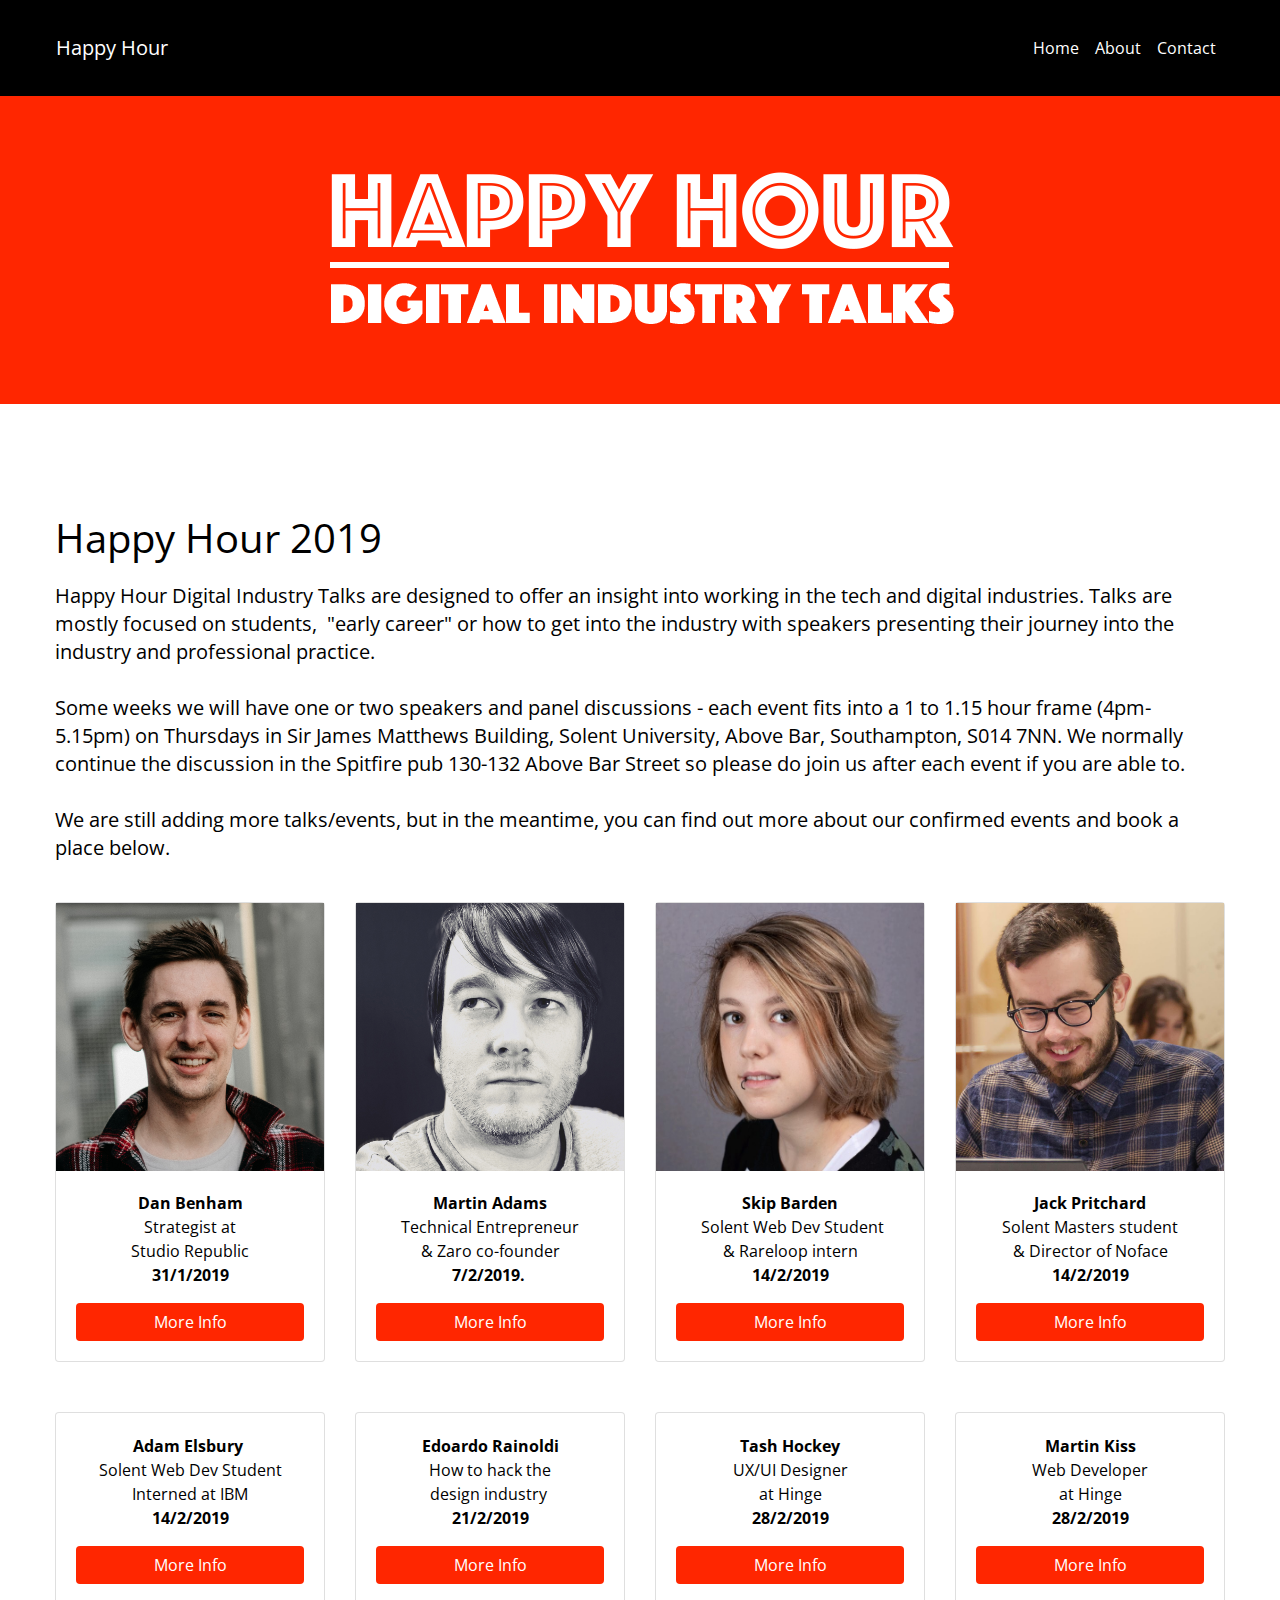
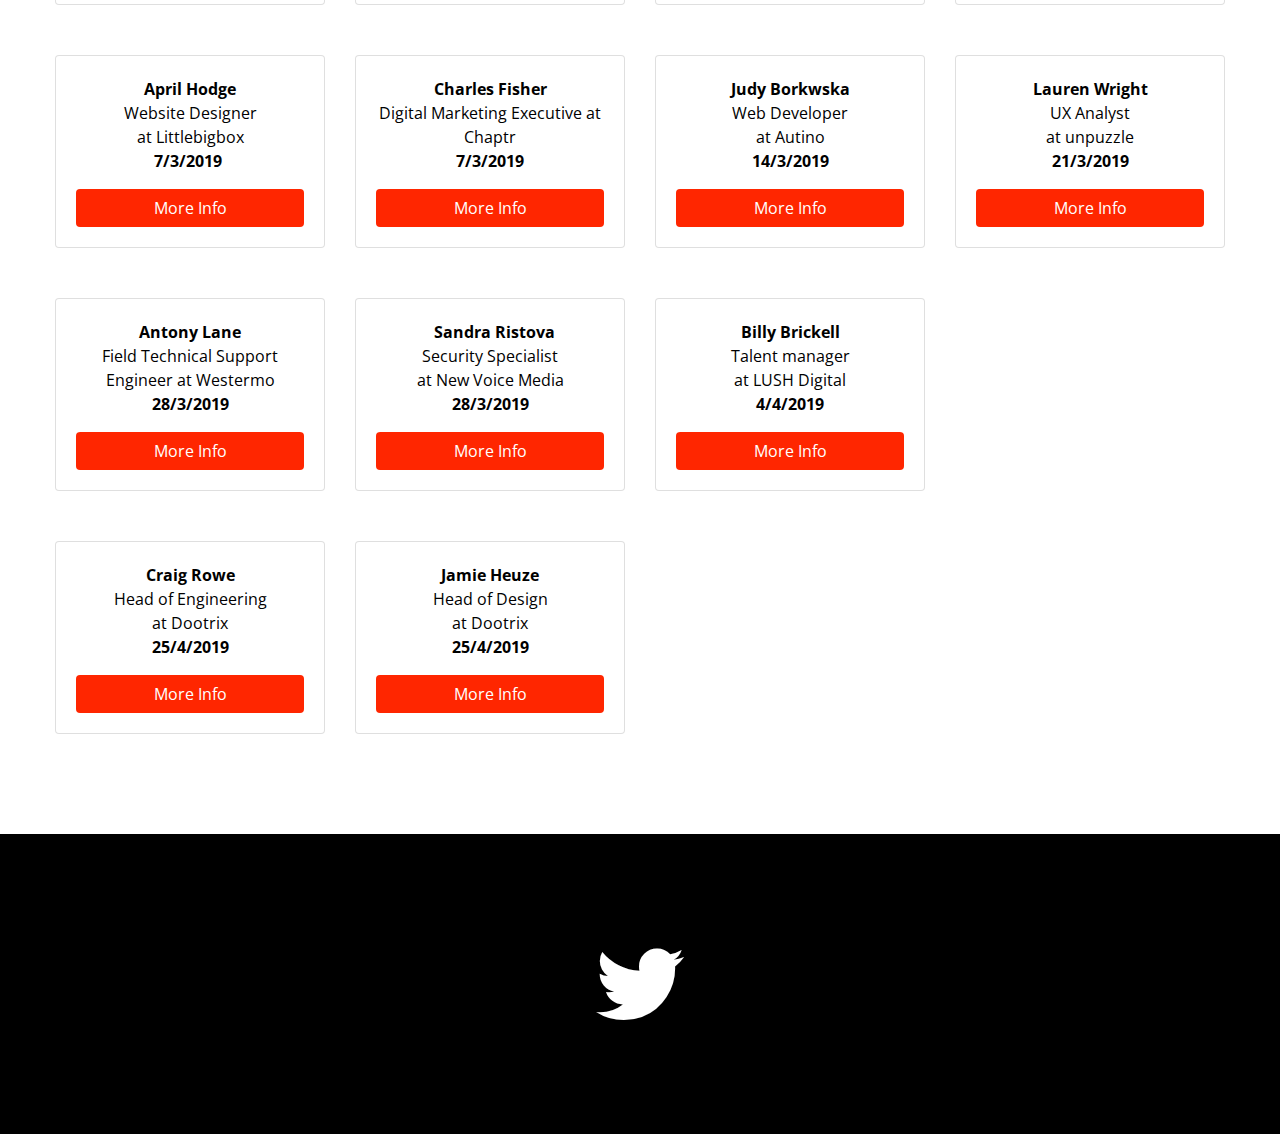
==== index.html @ de860e09 "fix ed img size" ====
<!doctype html>
<html>
<head>
    <meta charset="utf-8">
    <meta name="keywords" content="digital industry talks">
    <meta name="description" content="">
    <meta name="viewport" content="width=device-width, initial-scale=1.0, viewport-fit=cover">
    <link rel="shortcut icon" type="image/png" href="favicon.png">
    
	<link rel="stylesheet" type="text/css" href="./css/bootstrap.min.css?3262">
	<link rel="stylesheet" type="text/css" href="style.css?5884">
	<link rel="stylesheet" type="text/css" href="./css/font-awesome.min.css">
	<link href='https://fonts.googleapis.com/css?family=Open+Sans:400,600,800,300&amp;subset=latin,latin-ext' rel='stylesheet' type='text/css'>
    
	<script src="./js/jquery-3.3.1.min.js?4393"></script>
	<script src="./js/bootstrap.bundle.min.js?9961"></script>
	<script src="./js/blocs.min.js?5040"></script>
	<script src="./js/lazysizes.min.js" defer></script>
    <title>Home</title>

    
<!-- Analytics -->
 
<!-- Analytics END -->
    
</head>
<body>
<!-- Main container -->
<div class="page-container">
    
<!-- bloc-0 -->
<div class="bloc none bgc-black d-bloc" id="bloc-0">
	<div class="container bloc-sm">
		<div class="row">
			<div class="col">
				<nav class="navbar row navbar-expand-md navbar-dark">
					<a class="navbar-brand ltc-white link-style" href="index.html">Happy Hour</a>
					<button id="nav-toggle" type="button" class="ml-auto ui-navbar-toggler navbar-toggler border-0 p-0" data-toggle="collapse" data-target=".navbar-1" aria-expanded="false" aria-label="Toggle navigation">
						<span class="navbar-toggler-icon"></span>
					</button>
					<div class="collapse navbar-collapse navbar-1">
						<ul class="site-navigation nav navbar-nav ml-auto">
							<li class="nav-item">
								<a href="index.html" class="nav-link  ltc-white">Home</a>
							</li>
							<li class="nav-item">
								<a href="about.html" class="a-btn nav-link ltc-white">About</a>
							</li>
							<li class="nav-item">
								<a href="contact.html" class="a-btn nav-link ltc-white">Contact</a>
							</li>
						</ul>
					</div>
				</nav>
			</div>
		</div>
	</div>
</div>
<!-- bloc-0 END -->

<!-- bloc-1 -->
<div class="bloc bgc-ferrari-red d-bloc none" id="bloc-1">
	<div class="container bloc-md">
		<div class="row">
			<div class="col">
				<img src="img/hh_logo_2019.png" class="img-fluid mx-auto d-block" />
			</div>
		</div>
	</div>
</div>
<!-- bloc-1 END -->

<!-- bloc-2 -->
<div class="bloc tc-black" id="bloc-2">
	<div class="container bloc-lg">
		<div class="row">
			<div class="col">
				<h1 class="mg-md h3-style h1-style">
					Happy Hour 2019
				</h1>
				<p class="p-1-bloc-2-style mg-lg">
					Happy Hour Digital Industry Talks are designed to offer an insight into working in the tech and digital industries.&nbsp;Talks are mostly focused on students, &nbsp;"early career" or how to get into the industry with speakers presenting their journey into the industry and professional practice.<br><br>Some weeks we will have one or two speakers and panel discussions - each event fits into a 1 to 1.15 hour frame (4pm-5.15pm) on Thursdays in Sir James Matthews Building, Solent University, Above Bar, Southampton, S014 7NN. We normally continue the discussion in the Spitfire pub 130-132 Above Bar Street so please do join us after each event if you are able to.&nbsp; <br> <br>We are still adding more talks/events, but in the meantime, you can find out more about our confirmed events and book a place below.
				</p>
			</div>
		</div>
		<div class="row">
			<div class="align-self-center col-lg-3 col-md-6">
				<div class="card">
					<img src="img/lazyload-ph.png" data-src="img/dan.jpg" class="img-fluid mx-auto d-block lazyload" />
					<div class="card-body">
						<p class="text-lg-center text-center p-1-style">
							<strong>Dan Benham</strong> <br>Strategist at <br>Studio Republic <br><strong>31/1/2019</strong>
						</p><a href="https://www.eventbrite.co.uk/e/dont-forget-your-future-self-dan-benham-tickets-54353253043" class="btn btn-block btn-ferrari-red">More Info</a>
					</div>
				</div>
			</div>
			<div class="mt-3 col-lg-3 col-md-6 mt-md-0">
				<div class="card">
					<img src="img/lazyload-ph.png" data-src="img/martinphoto2018.jpg" class="img-fluid mx-auto d-block lazyload" />
					<div class="card-body">
						<p class="text-lg-center text-center p-bloc-2-style">
							<strong>Martin Adams</strong> <br>Technical Entrepreneur <br>&amp; Zaro co-founder <br><strong>7/2/2019.&nbsp;</strong>
						</p><a href="https://www.eventbrite.co.uk/e/the-5-things-i-wish-they-taught-martin-adams-tickets-53872500098" class="btn btn-block btn-ferrari-red">More Info</a>
					</div>
				</div>
			</div>
			<div class="mt-3 col-lg-3 align-self-center col-md-6 mt-lg-0">
				<div class="card">
					<img src="img/lazyload-ph.png" data-src="img/skip.jpg" class="img-fluid mx-auto d-block lazyload" />
					<div class="card-body">
						<p class="text-lg-center text-center p-3-style">
							<strong>Skip Barden</strong> <br><strong>&nbsp;</strong>Solent Web Dev Student <br>&amp; Rareloop intern<br><strong>14/2/2019</strong>
						</p><a href="https://www.eventbrite.co.uk/e/panel-discussion-getting-work-experience-while-studying-tickets-55112443803" class="btn btn-ferrari-red float-lg-none btn-block">More Info</a>
					</div>
				</div>
			</div>
			<div class="mt-3 col-lg-3 align-self-center col-md-6 mt-lg-0">
				<div class="card">
					<img src="img/lazyload-ph.png" data-src="img/jack-pritchard.jpg" class="img-fluid mx-auto d-block lazyload" />
					<div class="card-body">
						<p class="text-lg-center text-center p-4-style">
							<strong>Jack Pritchard</strong><br> Solent Masters student <br>&amp; Director of Noface <br><strong>14/2/2019</strong>
						</p><a href="https://www.eventbrite.co.uk/e/panel-discussion-getting-work-experience-while-studying-tickets-55112443803" class="btn btn-block btn-ferrari-red">More Info</a>
					</div>
				</div>
			</div>
		</div>
		<div class="row voffset-md">
			<div class="align-self-center col-lg-3 col-md-6">
				<div class="card">
					<img src="img/lazyload-ph.png" data-src="img/adam2.jpg" class="img-fluid mx-auto d-block lazyload" />
					<div class="card-body">
						<p class="text-lg-center text-center p-1-style">
							<strong>Adam Elsbury&nbsp;</strong><br> Solent Web Dev Student<br>Interned at IBM<br><strong>14/2/2019</strong><br>
						</p><a href="https://www.eventbrite.co.uk/e/panel-discussion-getting-work-experience-while-studying-tickets-55112443803" class="btn btn-block btn-ferrari-red">More Info</a>
					</div>
				</div>
			</div>
			<div class="mt-3 col-lg-3 col-md-6 mt-md-0">
				<div class="card">
					<img src="img/lazyload-ph.png" data-src="img/Image%20uploaded%20from%20iOS.jpg" class="img-fluid mx-auto d-block lazyload" />
					<div class="card-body">
						<p class="text-lg-center text-center p-bloc-2-style">
							<strong>Edoardo Rainoldi<br></strong>How to hack the <br>design industry&nbsp;<br><strong>21/2/2019</strong><br>
						</p><a href="https://www.eventbrite.co.uk/e/how-to-hack-the-design-industry-the-edoardo-way-tickets-54852424077" class="btn btn-block btn-ferrari-red">More Info</a>
					</div>
				</div>
			</div>
			<div class="mt-3 col-lg-3 align-self-center col-md-6 mt-lg-0 ">
				<div class="card">
					<img src="img/lazyload-ph.png" data-src="img/tash.jpeg" class="img-fluid mx-auto d-block lazyload" />
					<div class="card-body">
						<p class="text-lg-center text-center p-3-style">
							<strong>Tash Hockey</strong> <br>UX/UI Designer<br>at Hinge<br><strong>28/2/2019</strong><br>
						</p><a href="https://www.eventbrite.co.uk/e/accept-the-challenge-push-the-boundaries-and-embrace-your-mistakes-tash-hockey-and-martin-kiss-tickets-54850755085" class="btn btn-block btn-ferrari-red">More Info</a>
					</div>
				</div>
			</div>
			<div class="mt-3 col-lg-3 align-self-center col-md-6 mt-lg-0">
				<div class="card">
					<img src="img/lazyload-ph.png" data-src="img/martin.jpeg" class="img-fluid mx-auto d-block lazyload" />
					<div class="card-body">
						<p class="text-lg-center text-center p-4-style">
							<strong>Martin Kiss</strong> <br>Web Developer<br>at Hinge<br><strong>28/2/2019</strong><br>
						</p><a href="https://www.eventbrite.co.uk/e/accept-the-challenge-push-the-boundaries-and-embrace-your-mistakes-tash-hockey-and-martin-kiss-tickets-54850755085" class="btn btn-block btn-ferrari-red">More Info</a>
					</div>
				</div>
			</div>
		</div>
		<div class="row voffset-md">
			<div class="align-self-center col-lg-3 col-md-6">
				<div class="card">
					<img src="img/lazyload-ph.png" data-src="img/april.jpg" class="img-fluid mx-auto d-block lazyload" />
					<div class="card-body">
						<p class="text-lg-center text-center p-1-style">
							<strong>April Hodge</strong> <br>Website Designer <br>at Littlebigbox <br><strong>7/3/2019&nbsp;</strong><br>
						</p><a href="https://www.eventbrite.co.uk/e/april-hodge-littlebigbox-and-charles-fisher-chaptr-tickets-54943130382" class="btn btn-ferrari-red btn-block">More Info</a>
					</div>
				</div>
			</div>
			<div class="mt-3 col-lg-3 col-md-6 mt-md-0 d-block">
				<div class="card d-block">
					<img src="img/lazyload-ph.png" data-src="img/charles3.jpg" class="img-fluid mx-auto d-block lazyload" />
					<div class="card-body">
						<p class="text-lg-center text-center p-bloc-2-style">
							<strong>Charles Fisher</strong><br>Digital Marketing Executive at Chaptr<br><strong>7/3/2019</strong><br>
						</p><a href="https://www.eventbrite.co.uk/e/april-hodge-littlebigbox-and-charles-fisher-chaptr-tickets-54943130382" class="btn btn-block btn-ferrari-red">More Info</a>
					</div>
				</div>
			</div>
			<div class="mt-3 col-lg-3 align-self-center col-md-6 mt-lg-0">
				<div class="card">
					<img src="img/lazyload-ph.png" data-src="img/judy.png" class="img-fluid mx-auto d-block lazyload" />
					<div class="card-body">
						<p class="text-lg-center text-center p-3-style">
							<strong>Judy Borkwska</strong> <br>Web Developer <br>at Autino<br><strong>14/3/2019</strong><br>
						</p><a href="https://www.eventbrite.co.uk/e/workflow-automation-for-web-development-judyta-borkowsk-tickets-54944708101" class="btn btn-block btn-ferrari-red">More Info</a>
					</div>
				</div>
			</div>
			<div class="mt-3 col-lg-3 align-self-center col-md-6 mt-lg-0">
				<div class="card">
					<img src="img/lazyload-ph.png" data-src="img/Lauren2.jpg" class="img-fluid mx-auto d-block lazyload" />
					<div class="card-body">
						<p class="text-lg-center text-center p-4-style">
							<strong>Lauren Wright</strong> <br>UX Analyst <br>at unpuzzle<br><strong>21/3/2019</strong><br>
						</p><a href="https://www.eventbrite.co.uk/e/lauren-wright-ux-analyst-at-unpuzzle-tickets-54945534573" class="btn btn-block btn-ferrari-red">More Info</a>
					</div>
				</div>
			</div>
		</div>
		<div class="row voffset-md">
			<div class="align-self-center col-lg-3 col-md-6 object-hidden">
				<div class="card">
					<img src="img/lazyload-ph.png" data-src="img/place_holder_face_2.jpg" class="img-fluid mx-auto d-block lazyload" />
					<div class="card-body">
						<p class="text-lg-center text-center p-1-style">
							<strong>TBC&nbsp;<br></strong> TBC<br>TBC<br><strong>21/3/2019</strong><br>
						</p><a href="#" class="btn btn-block btn-ferrari-red">More Info</a>
					</div>
				</div>
			</div>
			<div class="mt-3 col-lg-3 col-md-6 mt-md-0">
				<div class="card">
					<img src="img/lazyload-ph.png" data-src="img/AntonyLane3.jpg" class="img-fluid mx-auto d-block lazyload" />
					<div class="card-body">
						<p class="text-lg-center text-center p-bloc-2-style">
							<strong>Antony Lane</strong> <br>Field Technical Support Engineer at Westermo<br><strong>28/3/2019</strong>
						</p><a href="https://www.eventbrite.co.uk/e/sandra-ristova-security-engineer-antony-lane-field-technical-support-engineer-tickets-54947775275" class="btn btn-block btn-ferrari-red">More Info</a>
					</div>
				</div>
			</div>
			<div class="mt-3 col-lg-3 align-self-center col-md-6 mt-lg-0">
				<div class="card">
					<img src="img/lazyload-ph.png" data-src="img/sandra_Large.jpg" class="img-fluid mx-auto d-block lazyload" />
					<div class="card-body">
						<p class="text-lg-center text-center p-3-style">
							&nbsp; <strong>Sandra Ristova</strong> <br>Security Specialist <br>at New Voice Media<br><strong>28/3/2019</strong><br>
						</p><a href="https://www.eventbrite.co.uk/e/sandra-ristova-security-engineer-antony-lane-field-technical-support-engineer-tickets-54947775275" class="btn btn-block btn-ferrari-red">More Info</a>
					</div>
				</div>
			</div>
			<div class="mt-3 col-lg-3 align-self-center col-md-6 mt-lg-0 d-block">
				<div class="card">
					<img src="img/lazyload-ph.png" data-src="img/billy.jpg" class="img-fluid mx-auto d-block lazyload" />
					<div class="card-body">
						<p class="text-lg-center text-center p-4-style">
							<strong>Billy Brickell</strong> <br>Talent manager <br> at LUSH Digital <br><strong>4/4/2019</strong><br>
						</p><a href="https://www.eventbrite.co.uk/e/billy-brickell-lush-digital-tickets-55727692027" class="btn btn-ferrari-red float-lg-none btn-block">More Info</a>
					</div>
				</div>
			</div>
		</div>
		<div class="row voffset-md">
			<div class="align-self-center col-lg-3 col-md-6 d-block">
				<div class="card">
					<img src="img/lazyload-ph.png" data-src="img/5-k2fiIL_400x400.jpg" class="img-fluid mx-auto d-block lazyload" />
					<div class="card-body">
						<p class="text-lg-center text-center p-1-style">
							<strong>Craig Rowe</strong> <br>Head of Engineering <br>at Dootrix<br><strong>25/4/2019</strong><br>
						</p><a href="https://www.eventbrite.co.uk/e/craig-rowe-jamie-heuze-dootrix-tickets-55757681727" class="btn btn-block btn-ferrari-red">More Info</a>
					</div>
				</div>
			</div>
			<div class="mt-3 col-lg-3 col-md-6 mt-md-0 d-block">
				<div class="card">
					<img src="img/lazyload-ph.png" data-src="img/xs4zAM_L_400x400.jpg" class="img-fluid mx-auto d-block lazyload" />
					<div class="card-body">
						<p class="text-lg-center text-center p-bloc-2-style">
							<strong>Jamie Heuze</strong> <br>Head of Design<strong><br></strong>at Dootrix<br><strong>25/4/2019</strong>
						</p><a href="https://www.eventbrite.co.uk/e/craig-rowe-jamie-heuze-dootrix-tickets-55757681727" class="btn btn-block btn-ferrari-red">More Info</a>
					</div>
				</div>
			</div>
			<div class="mt-3 col-lg-3 align-self-center col-md-6 mt-lg-0 object-hidden">
				<div class="card">
					<img src="img/lazyload-ph.png" data-src="img/place_holder_face_2.jpg" class="img-fluid mx-auto d-block lazyload" />
					<div class="card-body">
						<p class="text-lg-center text-center p-3-style">
							TBC <br>TBC <br>TBC <br>TBC
						</p><a href="#" class="btn btn-block btn-ferrari-red">More Info</a>
					</div>
				</div>
			</div>
			<div class="mt-3 col-lg-3 align-self-center col-md-6 mt-lg-0 object-hidden">
				<div class="card">
					<img src="img/lazyload-ph.png" data-src="img/place_holder_face_1.jpg" class="img-fluid mx-auto d-block lazyload" />
					<div class="card-body">
						<p class="text-lg-center text-center p-4-style">
							TBC<br>TBC <br>TBC <br>TBC<br>
						</p><a href="#" class="btn btn-block btn-ferrari-red">More Info</a>
					</div>
				</div>
			</div>
		</div>
	</div>
</div>
<!-- bloc-2 END -->

<!-- ScrollToTop Button -->
<a class="bloc-button btn btn-d scrollToTop" onclick="scrollToTarget('1',this)"><span class="fa fa-chevron-up"></span></a>
<!-- ScrollToTop Button END-->


<!-- bloc-5 -->
<div class="bloc l-bloc bgc-black" id="bloc-5">
	<div class="container bloc-lg">
		<div class="row">
			<div class="col">
				<div class="text-center">
					<a href="https://twitter.com/WebDevSolent"><span class="fa fa-twitter icon-xl icon-white"></span></a>
				</div>
			</div>
		</div>
	</div>
</div>
<!-- bloc-5 END -->

</div>
<!-- Main container END -->
    


<!-- Preloader -->
<div id="page-loading-blocs-notifaction" class="page-preloader"></div>
<!-- Preloader END -->

</body>
</html>
---- style.css ----
/*-----------------------------------------------------------------------------------
	    happy_hour_2019_v2
        Built with Blocs
-----------------------------------------------------------------------------------*/

html{overflow-x: hidden;} 

body{
	margin:0;
	padding:0;
    background:#FFFFFF;
    overflow-x:hidden;
    -webkit-font-smoothing: antialiased;
    -moz-osx-font-smoothing: grayscale;
}
a,button{transition: background .3s ease-in-out;outline: none!important;} /* Prevent ugly blue glow on chrome and safari */
a:hover{text-decoration: none; cursor:pointer;}

.page-preloader{position: fixed;top: 0;bottom: 0;width: 100%;z-index:100000;background:#FFFFFF url("img/pageload-spinner.gif") no-repeat center center;}

/* = Blocs
-------------------------------------------------------------- */

.bloc{
	width:100%;
	clear:both;
	background: 50% 50% no-repeat;
	padding:0 50px;
	-webkit-background-size: cover;
	-moz-background-size: cover;
	-o-background-size: cover;
	background-size: cover;
	position:relative;
	display:inline-block;
}
.bloc .container{
	padding-left:0;
	padding-right:0;
}


/* Sizes */

.bloc-lg{
	padding:100px 50px;
}
.bloc-md{
	padding:50px;
}
.bloc-sm{
	padding:20px 50px;
}


/* Dark theme */

.d-bloc{
	color:rgba(255,255,255,.7);
}
.d-bloc button:hover{
	color:rgba(255,255,255,.9);
}
.d-bloc .icon-round,.d-bloc .icon-square,.d-bloc .icon-rounded,.d-bloc .icon-semi-rounded-a,.d-bloc .icon-semi-rounded-b{
	border-color:rgba(255,255,255,.9);
}
.d-bloc .divider-h span{
	border-color:rgba(255,255,255,.2);
}
.d-bloc .a-btn,.d-bloc .navbar a, .d-bloc a .icon-sm, .d-bloc a .icon-md, .d-bloc a .icon-lg, .d-bloc a .icon-xl, .d-bloc h1 a, .d-bloc h2 a, .d-bloc h3 a, .d-bloc h4 a, .d-bloc h5 a, .d-bloc h6 a, .d-bloc p a{
	color:rgba(255,255,255,.6);
}
.d-bloc .a-btn:hover,.d-bloc .navbar a:hover,.d-bloc a:hover .icon-sm, .d-bloc a:hover .icon-md, .d-bloc a:hover .icon-lg, .d-bloc a:hover .icon-xl, .d-bloc h1 a:hover, .d-bloc h2 a:hover, .d-bloc h3 a:hover, .d-bloc h4 a:hover, .d-bloc h5 a:hover, .d-bloc h6 a:hover, .d-bloc p a:hover{
	color:rgba(255,255,255,1);
}
.d-bloc .navbar-toggle .icon-bar{
	background:rgba(255,255,255,1);
}
.d-bloc .btn-wire,.d-bloc .btn-wire:hover{
	color:rgba(255,255,255,1);
	border-color:rgba(255,255,255,1);
}
.d-bloc .card{
	color:rgba(0,0,0,.5);
}
.d-bloc .card button:hover{
	color:rgba(0,0,0,.7);
}
.d-bloc .card icon{
	border-color:rgba(0,0,0,.7);
}
.d-bloc .card .divider-h span{
	border-color:rgba(0,0,0,.1);
}
.d-bloc .card .a-btn{
	color:rgba(0,0,0,.6);
}
.d-bloc .card .a-btn:hover{
	color:rgba(0,0,0,1);
}
.d-bloc .card .btn-wire, .d-bloc .card .btn-wire:hover{
	color:rgba(0,0,0,.7);
	border-color:rgba(0,0,0,.3);
}


/* Light theme */

.d-bloc .card,.l-bloc{
	color:rgba(0,0,0,.5);
}
.d-bloc .card button:hover,.l-bloc button:hover{
	color:rgba(0,0,0,.7);
}
.l-bloc .icon-round,.l-bloc .icon-square,.l-bloc .icon-rounded,.l-bloc .icon-semi-rounded-a,.l-bloc .icon-semi-rounded-b{
	border-color:rgba(0,0,0,.7);
}
.d-bloc .card .divider-h span,.l-bloc .divider-h span{
	border-color:rgba(0,0,0,.1);
}
.d-bloc .card .a-btn,.l-bloc .a-btn,.l-bloc .navbar a,.l-bloc a .icon-sm, .l-bloc a .icon-md, .l-bloc a .icon-lg, .l-bloc a .icon-xl, .l-bloc h1 a, .l-bloc h2 a, .l-bloc h3 a, .l-bloc h4 a, .l-bloc h5 a, .l-bloc h6 a, .l-bloc p a{
	color:rgba(0,0,0,.6);
}
.d-bloc .card .a-btn:hover,.l-bloc .a-btn:hover,.l-bloc .navbar a:hover, .l-bloc a:hover .icon-sm, .l-bloc a:hover .icon-md, .l-bloc a:hover .icon-lg, .l-bloc a:hover .icon-xl, .l-bloc h1 a:hover, .l-bloc h2 a:hover, .l-bloc h3 a:hover, .l-bloc h4 a:hover, .l-bloc h5 a:hover, .l-bloc h6 a:hover, .l-bloc p a:hover{
	color:rgba(0,0,0,1);
}
.l-bloc .navbar-toggle .icon-bar{
	color:rgba(0,0,0,.6);
}
.d-bloc .card .btn-wire,.d-bloc .card .btn-wire:hover,.l-bloc .btn-wire,.l-bloc .btn-wire:hover{
	color:rgba(0,0,0,.7);
	border-color:rgba(0,0,0,.3);
}

/* Row Margin Offsets */

.voffset-md{
	margin-top:50px;
}


/* = NavBar
-------------------------------------------------------------- */

.hero .hero-nav{
	padding-left:inherit;
	padding-right:inherit;
}
.navbar-dark .nav .dropdown-menu .nav-link{
	color: rgb(64, 64, 64);
}
/* Handle Multi Level Navigation */.navbar-light .navbar-nav .nav-link {
	color: rgb(64, 64, 64);
}
.btco-menu li > a {
	padding: 10px 15px;
	color: #000;
}
.btco-menu .active a:focus,.btco-menu li a:focus ,.navbar > .show > a:focus{
	background: transparent;
	outline: 0;
}
.dropdown-menu .show > .dropdown-toggle::after{
	transform: rotate(-90deg);
}

/* = Bric adjustment margins
-------------------------------------------------------------- */

.mg-md{
	margin-top:10px;
	margin-bottom:20px;
}
.mg-lg{
	margin-top:10px;
	margin-bottom:40px;
}

/* = Buttons
-------------------------------------------------------------- */

.btn-d,.btn-d:hover,.btn-d:focus{
	color:#FFF;
	background:rgba(0,0,0,.3);
}

/* Prevent ugly blue glow on chrome and safari */
button{
	outline: none!important;
}


/* = Icons
-------------------------------------------------------------- */
.icon-md{
	font-size:30px!important;
}
.icon-xl{
	font-size:100px!important;
}




/* = Cards
-------------------------------------------------------------- */
.card-sq, .card-sq .card-header, .card-sq .card-footer{
	border-radius:0;
}
.card-rd{
	border-radius:30px;
}
.card-rd .card-header{
	border-radius:29px 29px 0 0;
}
.card-rd .card-footer{
	border-radius:0 0 29px 29px;
}





/* ScrollToTop button */

.scrollToTop{
	width:40px;
	height:40px;
	position:fixed;
	bottom:20px;
	right:20px;
	opacity: 0;
	z-index: 500;
	transition: all .3s ease-in-out;
}
.scrollToTop span{
	margin-top: 6px;
}
.showScrollTop{
	font-size: 14px;
	opacity: 1;
}

/* Hide Object */
.object-hidden{
	display:none;
}

/* = Custom Styling
-------------------------------------------------------------- */

h1,h2,h3,h4,h5,h6,p,label,.btn,a{
	font-family:"Open Sans";
	font-weight:400;
}
.container{
	max-width:1170px;
}
.img-style{
	height:268px;
}
.img-4-style{
	height:219px;
}
.img-bloc-3-style{
	height:268px;
	width:268px;
}
.p-style{
	width:100%;
	line-height:28px;
	font-size:20px;
}
.team-card{
	min-height:350px;
}
.row-style{
	width:100%;
}
.card-body-style{
	width:100%;
}
.img-placeholder-us-style{
	width:268px;
}
.img-15-style{
	width:268px;
}
.img-path-overl-style{
	height:268px;
}
.img-16-style{
	height:268px;
}
.img-12-style{
	height:268px;
}
.img-6-style{
	height:268px;
}
.link-style{
	font-family:"Open Sans";
	font-weight:400;
}
.p-bloc-2-style{
	font-family:"Open Sans";
	font-weight:400;
}
.p-1-style{
	font-family:"Open Sans";
	font-weight:400;
}
.p-3-style{
	font-family:"Open Sans";
	font-weight:400;
}
.p-4-style{
	font-family:"Open Sans";
	font-weight:400;
}
.p-5-style{
	font-family:"Open Sans";
	font-weight:400;
}
.p-6-style{
	font-family:"Open Sans";
	font-weight:400;
}
.p-7-style{
	font-family:"Open Sans";
	font-weight:400;
}
.p-8-style{
	font-family:"Open Sans";
	font-weight:400;
}
.p-9-style{
	font-family:"Open Sans";
	font-weight:400;
}
.p-10-style{
	font-family:"Open Sans";
	font-weight:400;
}
.p-11-style{
	font-family:"Open Sans";
	font-weight:400;
}
.p-12-style{
	font-family:"Open Sans";
	font-weight:400;
}
.p-13-style{
	font-family:"Open Sans";
	font-weight:400;
}
.p-14-style{
	font-family:"Open Sans";
	font-weight:400;
}
.p-15-style{
	font-family:"Open Sans";
	font-weight:400;
}
.p-16-style{
	font-family:"Open Sans";
	font-weight:400;
}
.p-1-bloc-2-style{
	font-family:"Open Sans";
	font-weight:400;
	font-size:20px;
	line-height:28px;
}
.h3-style{
	font-family:"Open Sans";
	font-weight:400;
}

/* = Colour
-------------------------------------------------------------- */

/* Background colour styles */

.bgc-black{
	background-color:#000000;
}
.bgc-ferrari-red{
	background-color:#FF2600;
}

/* Text colour styles */

.tc-black{
	color:#000000!important;
}

/* Button colour styles */

.btn-ferrari-red{
	background:#FF2600;
	color:#FFFFFF!important;
}
.btn-ferrari-red:hover{
	background:#cc1e00!important;
	color:#FFFFFF!important;
}

/* Link colour styles */

.ltc-white{
	color:#FFFFFF!important;
}
.ltc-white:hover{
	color:#cccccc!important;
}

/* Icon colour styles */

.icon-white{
	color:#FFFFFF!important;
	border-color:#FFFFFF!important;
}

/* Bloc image backgrounds */





/* = Mobile adjustments 
-------------------------------------------------------------- */
@media (max-width: 1024px)
{
    .bloc{
        padding-left: 20px; 
        padding-right: 20px;  
    }
    .bloc.full-width-bloc, .bloc-tile-2.full-width-bloc .container, .bloc-tile-3.full-width-bloc .container, .bloc-tile-4.full-width-bloc .container{
        padding-left: 0; 
        padding-right: 0;  
    }
}
@media only screen and (min-device-width : 768px) and (max-device-width : 1024px) and (orientation : landscape) {.b-parallax{background-attachment:scroll;}}
@media only screen and (min-device-width: 1024px) and (max-device-width: 1366px) and (-webkit-min-device-pixel-ratio: 1.5) {.b-parallax{background-attachment:scroll;}}
@media (max-width: 991px)
{
    .container{width:100%;}
    .b-parallax{background-attachment:scroll;}
    .page-container, #hero-bloc{overflow-x: hidden;position: relative;} /* Prevent unwanted side scroll on mobile */
    .bloc{padding-left: constant(safe-area-inset-left);padding-right: constant(safe-area-inset-right);} /* iPhone X Notch Support*/
    .bloc-group, .bloc-group .bloc{display:block;width:100%;}
}
@media (max-width: 767px)
{
    .page-container{
        overflow-x: hidden;
        position:relative;
    }
    .b-parallax{
        background-attachment:scroll;
    }
    
    .bloc-tile-2 .container, .bloc-tile-3 .container, .bloc-tile-4 .container{
        padding-left:0;padding-right:0;
    }
    .a-block{
        padding:0 10px;
    }
    .btn-dwn{
       display:none; 
    }
    .voffset{
        margin-top:5px;
    }
    .voffset-md{
        margin-top:20px;
    }
    .voffset-lg{
        margin-top:30px;
    }
    form{
        padding:5px;
    }
    .close-lightbox{
        display:inline-block;
    }
    .blocsapp-device-iphone5{
	   background-size: 216px 425px;
	   padding-top:60px;
	   width:216px;
	   height:425px;
    }
    .blocsapp-device-iphone5 img{
	   width: 180px;
	   height: 320px;
    }
}

@media (max-width: 991px){
	.img-7-style{
	height:342px;
}
 
/* MD Row Margin Offsets */
.voffset-md{
	margin-top:30px;
}
}

@media (max-width: 767px){
	.img-bloc-3-style{
	width:524px;
	height:524px;
}
.img-bloc-2-style{
	width:524px;
	height:524px;
}
.img-10-style{
	width:524px;
	height:524px;
}
.img-mart-style{
	width:624px;
	height:524px;
}
.img-8-style{
	width:524px;
	height:524px;
}
.img-7-style{
	width:524px;
	height:524px;
}
 }

@media (max-width: 575px){
	.img-style{
	width:253px;
	height:253px;
	border-radius:0px 0px 0px 0px;
}
.img-4-style{
	width:253px;
	height:253px;
}
.p-1-bloc-2-style{
	font-size:14px;
	line-height:20px;
}
.h1-style{
	font-size:30px;
	line-height:38px;
}
.img-bloc-3-style{
	height:268px;
}
.img-bloc-2-style{
	height:268px;
}
.img-10-style{
	height:268px;
}
.img-mart-style{
	height:268px;
}
.img-8-style{
	height:268px;
}
.img-7-style{
	height:268px;
}
 
/* Mobile Row Margin Offsets */
.voffset-xs{
	margin-top:30px;
}
}
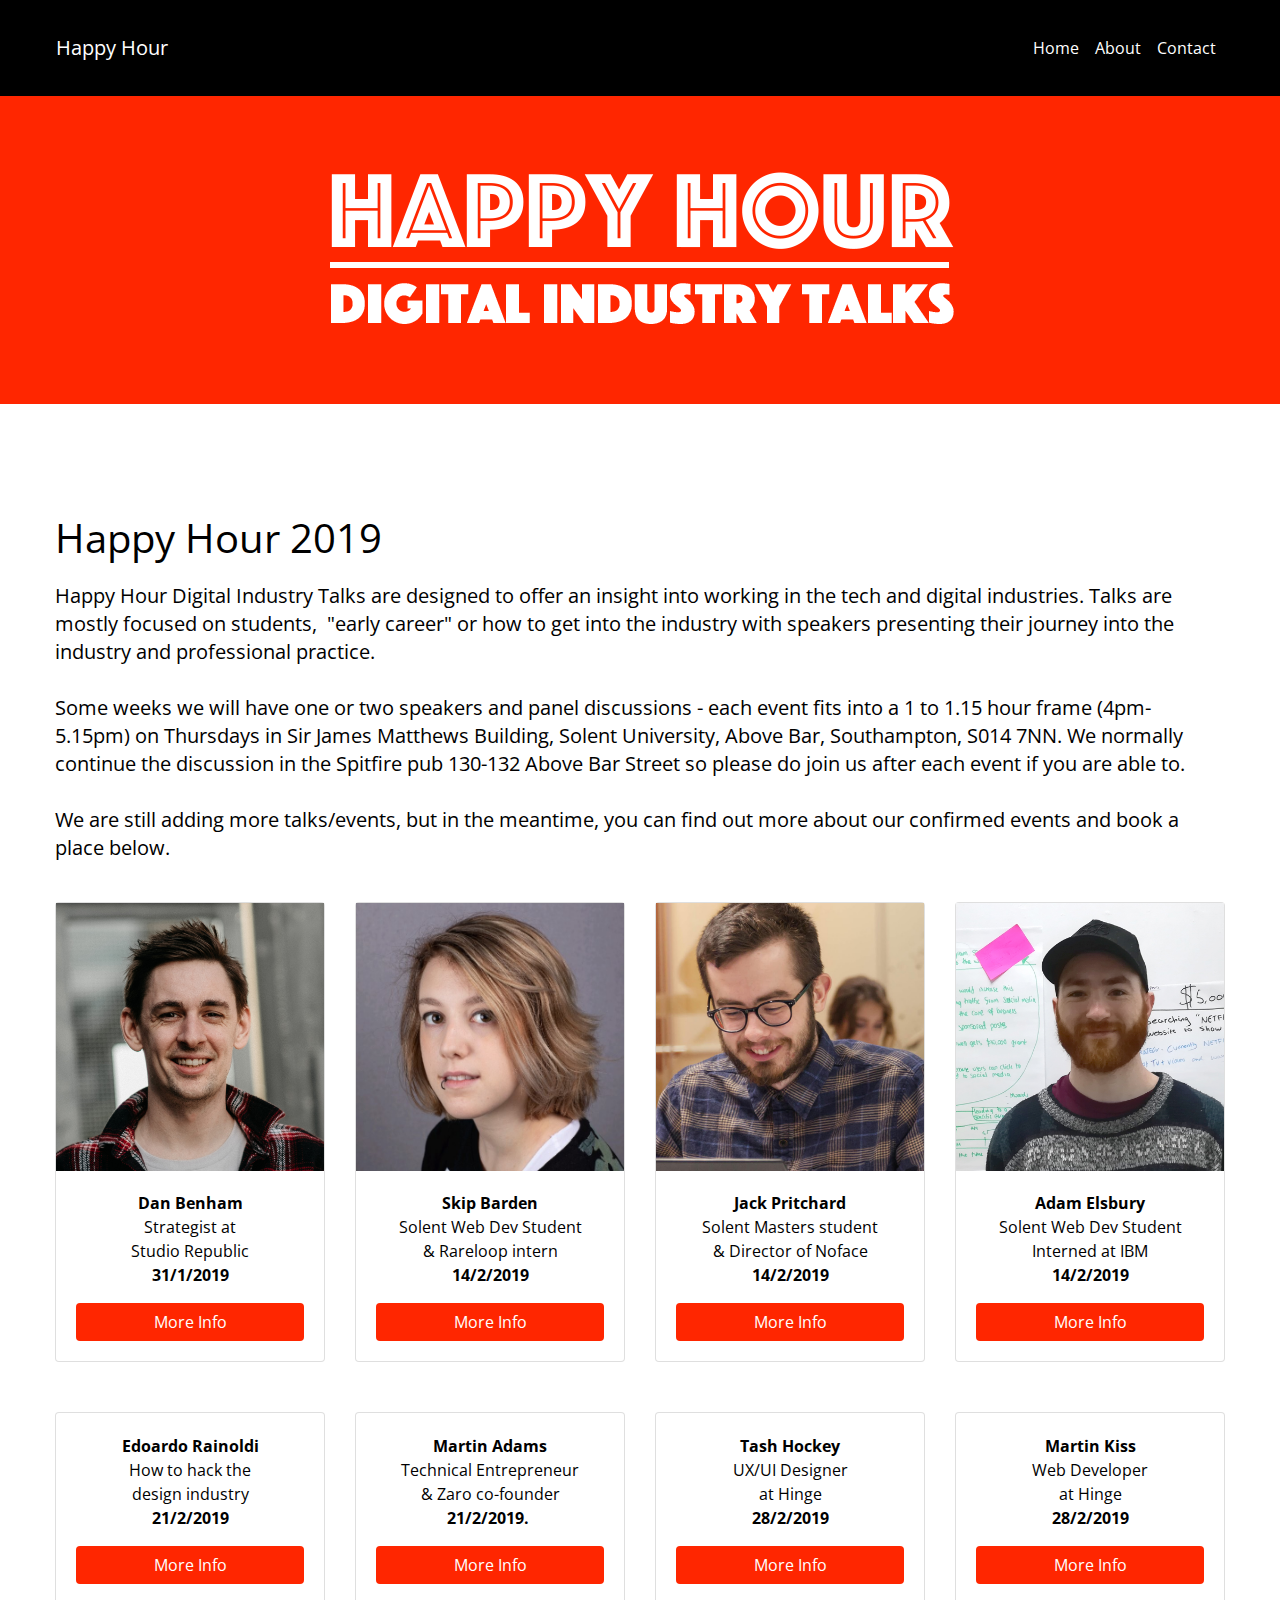
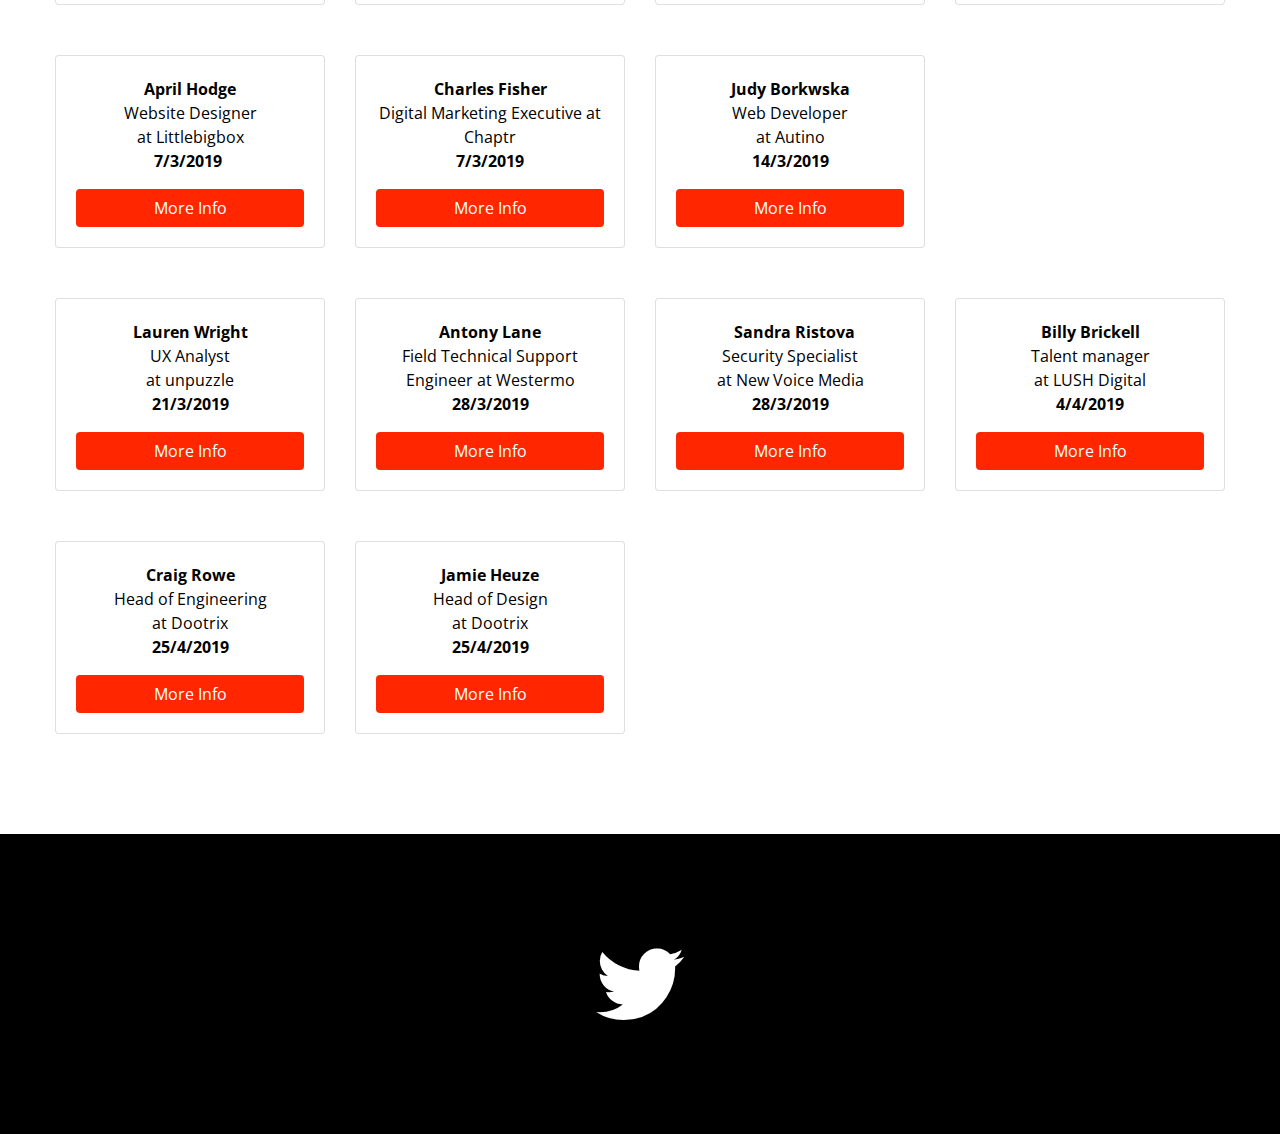
==== commit bc07f6c8: "martin adam update" ====
--- a/index.html
+++ b/index.html
@@ -7,14 +7,14 @@
     <meta name="viewport" content="width=device-width, initial-scale=1.0, viewport-fit=cover">
     <link rel="shortcut icon" type="image/png" href="favicon.png">
     
-	<link rel="stylesheet" type="text/css" href="./css/bootstrap.min.css?3262">
-	<link rel="stylesheet" type="text/css" href="style.css?5884">
+	<link rel="stylesheet" type="text/css" href="./css/bootstrap.min.css?5270">
+	<link rel="stylesheet" type="text/css" href="style.css?730">
 	<link rel="stylesheet" type="text/css" href="./css/font-awesome.min.css">
 	<link href='https://fonts.googleapis.com/css?family=Open+Sans:400,600,800,300&amp;subset=latin,latin-ext' rel='stylesheet' type='text/css'>
     
-	<script src="./js/jquery-3.3.1.min.js?4393"></script>
-	<script src="./js/bootstrap.bundle.min.js?9961"></script>
-	<script src="./js/blocs.min.js?5040"></script>
+	<script src="./js/jquery-3.3.1.min.js?1976"></script>
+	<script src="./js/bootstrap.bundle.min.js?7622"></script>
+	<script src="./js/blocs.min.js?2533"></script>
 	<script src="./js/lazysizes.min.js" defer></script>
     <title>Home</title>
 
@@ -29,7 +29,7 @@
 <div class="page-container">
     
 <!-- bloc-0 -->
-<div class="bloc none bgc-black d-bloc" id="bloc-0">
+<div class="bloc none bgc-black d-bloc " id="bloc-0">
 	<div class="container bloc-sm">
 		<div class="row">
 			<div class="col">
@@ -94,33 +94,75 @@
 					</div>
 				</div>
 			</div>
-			<div class="mt-3 col-lg-3 col-md-6 mt-md-0">
+			<div class="mt-3 col-lg-3 col-md-6 mt-md-0 align-self-center">
+				<div class="card">
+					<img src="img/lazyload-ph.png" data-src="img/skip.jpg" class="img-fluid mx-auto d-block lazyload" />
+					<div class="card-body">
+						<p class="text-lg-center text-center p-bloc-2-style">
+							<strong>Skip Barden</strong> <br> Solent Web Dev Student <br>&amp; Rareloop intern<br><strong>14/2/2019</strong><br>
+						</p><a href="https://www.eventbrite.co.uk/e/panel-discussion-getting-work-experience-while-studying-tickets-55112443803" class="btn btn-block btn-ferrari-red">More Info</a>
+					</div>
+				</div>
+			</div>
+			<div class="mt-3 col-lg-3 align-self-center col-md-6 mt-lg-0">
+				<div class="card">
+					<img src="img/lazyload-ph.png" data-src="img/jack-pritchard.jpg" class="img-fluid mx-auto d-block lazyload" />
+					<div class="card-body">
+						<p class="text-lg-center text-center p-3-style">
+							<strong>Jack Pritchard</strong><br>Solent Masters student <br>&amp; Director of Noface <br><strong>14/2/2019</strong><br>
+						</p><a href="https://www.eventbrite.co.uk/e/panel-discussion-getting-work-experience-while-studying-tickets-55112443803" class="btn btn-ferrari-red float-lg-none btn-block">More Info</a>
+					</div>
+				</div>
+			</div>
+			<div class="mt-3 col-lg-3 align-self-center col-md-6 mt-lg-0">
+				<div class="card">
+					<img src="img/lazyload-ph.png" data-src="img/adam2.jpg" class="img-fluid mx-auto d-block lazyload" />
+					<div class="card-body">
+						<p class="text-lg-center text-center p-4-style">
+							<strong>Adam Elsbury</strong> <br>Solent Web Dev Student<br>Interned at IBM<br><strong>14/2/2019</strong><br>
+						</p><a href="https://www.eventbrite.co.uk/e/panel-discussion-getting-work-experience-while-studying-tickets-55112443803" class="btn btn-block btn-ferrari-red">More Info</a>
+					</div>
+				</div>
+			</div>
+		</div>
+		<div class="row voffset-md">
+			<div class="col-lg-3 col-md-6 align-self-center">
+				<div class="card">
+					<img src="img/lazyload-ph.png" data-src="img/ed_2.jpg" class="img-fluid mx-auto d-block lazyload" />
+					<div class="card-body">
+						<p class="text-lg-center text-center p-1-style">
+							<strong>Edoardo Rainoldi</strong><br>How to hack the <br>design industry <br><strong>21/2/2019</strong><br>
+						</p><a href="https://www.eventbrite.co.uk/e/edoardo-rainoldi-martin-adams-tickets-54852424077" class="btn btn-block btn-ferrari-red">More Info</a>
+					</div>
+				</div>
+			</div>
+			<div class="mt-3 col-lg-3 col-md-6 mt-md-0 align-self-center">
 				<div class="card">
 					<img src="img/lazyload-ph.png" data-src="img/martinphoto2018.jpg" class="img-fluid mx-auto d-block lazyload" />
 					<div class="card-body">
 						<p class="text-lg-center text-center p-bloc-2-style">
-							<strong>Martin Adams</strong> <br>Technical Entrepreneur <br>&amp; Zaro co-founder <br><strong>7/2/2019.&nbsp;</strong>
-						</p><a href="https://www.eventbrite.co.uk/e/the-5-things-i-wish-they-taught-martin-adams-tickets-53872500098" class="btn btn-block btn-ferrari-red">More Info</a>
-					</div>
-				</div>
-			</div>
-			<div class="mt-3 col-lg-3 align-self-center col-md-6 mt-lg-0">
-				<div class="card">
-					<img src="img/lazyload-ph.png" data-src="img/skip.jpg" class="img-fluid mx-auto d-block lazyload" />
-					<div class="card-body">
-						<p class="text-lg-center text-center p-3-style">
-							<strong>Skip Barden</strong> <br><strong>&nbsp;</strong>Solent Web Dev Student <br>&amp; Rareloop intern<br><strong>14/2/2019</strong>
-						</p><a href="https://www.eventbrite.co.uk/e/panel-discussion-getting-work-experience-while-studying-tickets-55112443803" class="btn btn-ferrari-red float-lg-none btn-block">More Info</a>
-					</div>
-				</div>
-			</div>
-			<div class="mt-3 col-lg-3 align-self-center col-md-6 mt-lg-0">
-				<div class="card">
-					<img src="img/lazyload-ph.png" data-src="img/jack-pritchard.jpg" class="img-fluid mx-auto d-block lazyload" />
-					<div class="card-body">
-						<p class="text-lg-center text-center p-4-style">
-							<strong>Jack Pritchard</strong><br> Solent Masters student <br>&amp; Director of Noface <br><strong>14/2/2019</strong>
-						</p><a href="https://www.eventbrite.co.uk/e/panel-discussion-getting-work-experience-while-studying-tickets-55112443803" class="btn btn-block btn-ferrari-red">More Info</a>
+							<strong>Martin Adams</strong> <br>Technical Entrepreneur <br>&amp; Zaro co-founder <br><strong>21/2/2019.&nbsp;</strong><br>
+						</p><a href="https://www.eventbrite.co.uk/e/edoardo-rainoldi-martin-adams-tickets-54852424077" class="btn btn-block btn-ferrari-red">More Info</a>
+					</div>
+				</div>
+			</div>
+			<div class="mt-3 col-lg-3 align-self-center col-md-6 mt-lg-0">
+				<div class="card">
+					<img src="img/lazyload-ph.png" data-src="img/tash.jpeg" class="img-fluid mx-auto d-block lazyload" />
+					<div class="card-body">
+						<p class="text-lg-center text-center p-3-style">
+							<strong>Tash Hockey</strong> <br>UX/UI Designer<br>at Hinge<br><strong>28/2/2019</strong><br>
+						</p><a href="https://www.eventbrite.co.uk/e/accept-the-challenge-push-the-boundaries-and-embrace-your-mistakes-tash-hockey-and-martin-kiss-tickets-54850755085" class="btn btn-block btn-ferrari-red">More Info</a>
+					</div>
+				</div>
+			</div>
+			<div class="mt-3 col-lg-3 align-self-center col-md-6 mt-lg-0">
+				<div class="card">
+					<img src="img/lazyload-ph.png" data-src="img/martin.jpeg" class="img-fluid mx-auto d-block lazyload" />
+					<div class="card-body">
+						<p class="text-lg-center text-center p-4-style">
+							<strong>Martin Kiss</strong> <br>Web Developer<br>at Hinge<br><strong>28/2/2019</strong><br>
+						</p><a href="https://www.eventbrite.co.uk/e/accept-the-challenge-push-the-boundaries-and-embrace-your-mistakes-tash-hockey-and-martin-kiss-tickets-54850755085" class="btn btn-block btn-ferrari-red">More Info</a>
 					</div>
 				</div>
 			</div>
@@ -128,52 +170,10 @@
 		<div class="row voffset-md">
 			<div class="align-self-center col-lg-3 col-md-6">
 				<div class="card">
-					<img src="img/lazyload-ph.png" data-src="img/adam2.jpg" class="img-fluid mx-auto d-block lazyload" />
-					<div class="card-body">
-						<p class="text-lg-center text-center p-1-style">
-							<strong>Adam Elsbury&nbsp;</strong><br> Solent Web Dev Student<br>Interned at IBM<br><strong>14/2/2019</strong><br>
-						</p><a href="https://www.eventbrite.co.uk/e/panel-discussion-getting-work-experience-while-studying-tickets-55112443803" class="btn btn-block btn-ferrari-red">More Info</a>
-					</div>
-				</div>
-			</div>
-			<div class="mt-3 col-lg-3 col-md-6 mt-md-0">
-				<div class="card">
-					<img src="img/lazyload-ph.png" data-src="img/Image%20uploaded%20from%20iOS.jpg" class="img-fluid mx-auto d-block lazyload" />
-					<div class="card-body">
-						<p class="text-lg-center text-center p-bloc-2-style">
-							<strong>Edoardo Rainoldi<br></strong>How to hack the <br>design industry&nbsp;<br><strong>21/2/2019</strong><br>
-						</p><a href="https://www.eventbrite.co.uk/e/how-to-hack-the-design-industry-the-edoardo-way-tickets-54852424077" class="btn btn-block btn-ferrari-red">More Info</a>
-					</div>
-				</div>
-			</div>
-			<div class="mt-3 col-lg-3 align-self-center col-md-6 mt-lg-0 ">
-				<div class="card">
-					<img src="img/lazyload-ph.png" data-src="img/tash.jpeg" class="img-fluid mx-auto d-block lazyload" />
-					<div class="card-body">
-						<p class="text-lg-center text-center p-3-style">
-							<strong>Tash Hockey</strong> <br>UX/UI Designer<br>at Hinge<br><strong>28/2/2019</strong><br>
-						</p><a href="https://www.eventbrite.co.uk/e/accept-the-challenge-push-the-boundaries-and-embrace-your-mistakes-tash-hockey-and-martin-kiss-tickets-54850755085" class="btn btn-block btn-ferrari-red">More Info</a>
-					</div>
-				</div>
-			</div>
-			<div class="mt-3 col-lg-3 align-self-center col-md-6 mt-lg-0">
-				<div class="card">
-					<img src="img/lazyload-ph.png" data-src="img/martin.jpeg" class="img-fluid mx-auto d-block lazyload" />
-					<div class="card-body">
-						<p class="text-lg-center text-center p-4-style">
-							<strong>Martin Kiss</strong> <br>Web Developer<br>at Hinge<br><strong>28/2/2019</strong><br>
-						</p><a href="https://www.eventbrite.co.uk/e/accept-the-challenge-push-the-boundaries-and-embrace-your-mistakes-tash-hockey-and-martin-kiss-tickets-54850755085" class="btn btn-block btn-ferrari-red">More Info</a>
-					</div>
-				</div>
-			</div>
-		</div>
-		<div class="row voffset-md">
-			<div class="align-self-center col-lg-3 col-md-6">
-				<div class="card">
 					<img src="img/lazyload-ph.png" data-src="img/april.jpg" class="img-fluid mx-auto d-block lazyload" />
 					<div class="card-body">
 						<p class="text-lg-center text-center p-1-style">
-							<strong>April Hodge</strong> <br>Website Designer <br>at Littlebigbox <br><strong>7/3/2019&nbsp;</strong><br>
+							<strong>April Hodge <br></strong>Website Designer <br>at Littlebigbox <br><strong>7/3/2019&nbsp;</strong><br>
 						</p><a href="https://www.eventbrite.co.uk/e/april-hodge-littlebigbox-and-charles-fisher-chaptr-tickets-54943130382" class="btn btn-ferrari-red btn-block">More Info</a>
 					</div>
 				</div>
@@ -198,28 +198,28 @@
 					</div>
 				</div>
 			</div>
-			<div class="mt-3 col-lg-3 align-self-center col-md-6 mt-lg-0">
+			<div class="mt-3 col-lg-3 align-self-center col-md-6 mt-lg-0 object-hidden">
+				<div class="card">
+					<img src="img/lazyload-ph.png" data-src="img/place_holder_face_1.jpg" class="img-fluid mx-auto d-block lazyload" />
+					<div class="card-body">
+						<p class="text-lg-center text-center p-4-style">
+							<strong>Name</strong><br>Job Title&nbsp;<br>Company<br><strong>14/3/2019</strong><br>
+						</p><a href="#" class="btn btn-ferrari-red float-lg-none btn-block">More Info</a>
+					</div>
+				</div>
+			</div>
+		</div>
+		<div class="row voffset-md">
+			<div class="align-self-center col-lg-3 col-md-6 d-block">
 				<div class="card">
 					<img src="img/lazyload-ph.png" data-src="img/Lauren2.jpg" class="img-fluid mx-auto d-block lazyload" />
 					<div class="card-body">
-						<p class="text-lg-center text-center p-4-style">
+						<p class="text-lg-center text-center p-1-style">
 							<strong>Lauren Wright</strong> <br>UX Analyst <br>at unpuzzle<br><strong>21/3/2019</strong><br>
 						</p><a href="https://www.eventbrite.co.uk/e/lauren-wright-ux-analyst-at-unpuzzle-tickets-54945534573" class="btn btn-block btn-ferrari-red">More Info</a>
 					</div>
 				</div>
 			</div>
-		</div>
-		<div class="row voffset-md">
-			<div class="align-self-center col-lg-3 col-md-6 object-hidden">
-				<div class="card">
-					<img src="img/lazyload-ph.png" data-src="img/place_holder_face_2.jpg" class="img-fluid mx-auto d-block lazyload" />
-					<div class="card-body">
-						<p class="text-lg-center text-center p-1-style">
-							<strong>TBC&nbsp;<br></strong> TBC<br>TBC<br><strong>21/3/2019</strong><br>
-						</p><a href="#" class="btn btn-block btn-ferrari-red">More Info</a>
-					</div>
-				</div>
-			</div>
 			<div class="mt-3 col-lg-3 col-md-6 mt-md-0">
 				<div class="card">
 					<img src="img/lazyload-ph.png" data-src="img/AntonyLane3.jpg" class="img-fluid mx-auto d-block lazyload" />
@@ -267,7 +267,7 @@
 					<img src="img/lazyload-ph.png" data-src="img/xs4zAM_L_400x400.jpg" class="img-fluid mx-auto d-block lazyload" />
 					<div class="card-body">
 						<p class="text-lg-center text-center p-bloc-2-style">
-							<strong>Jamie Heuze</strong> <br>Head of Design<strong><br></strong>at Dootrix<br><strong>25/4/2019</strong>
+							<strong>Jamie Heuze</strong> <br>Head of Design<br>at Dootrix<br><strong>25/4/2019</strong><br>
 						</p><a href="https://www.eventbrite.co.uk/e/craig-rowe-jamie-heuze-dootrix-tickets-55757681727" class="btn btn-block btn-ferrari-red">More Info</a>
 					</div>
 				</div>
@@ -277,7 +277,7 @@
 					<img src="img/lazyload-ph.png" data-src="img/place_holder_face_2.jpg" class="img-fluid mx-auto d-block lazyload" />
 					<div class="card-body">
 						<p class="text-lg-center text-center p-3-style">
-							TBC <br>TBC <br>TBC <br>TBC
+							Name<br>Job Title <br>Company<br>DATE<br>
 						</p><a href="#" class="btn btn-block btn-ferrari-red">More Info</a>
 					</div>
 				</div>
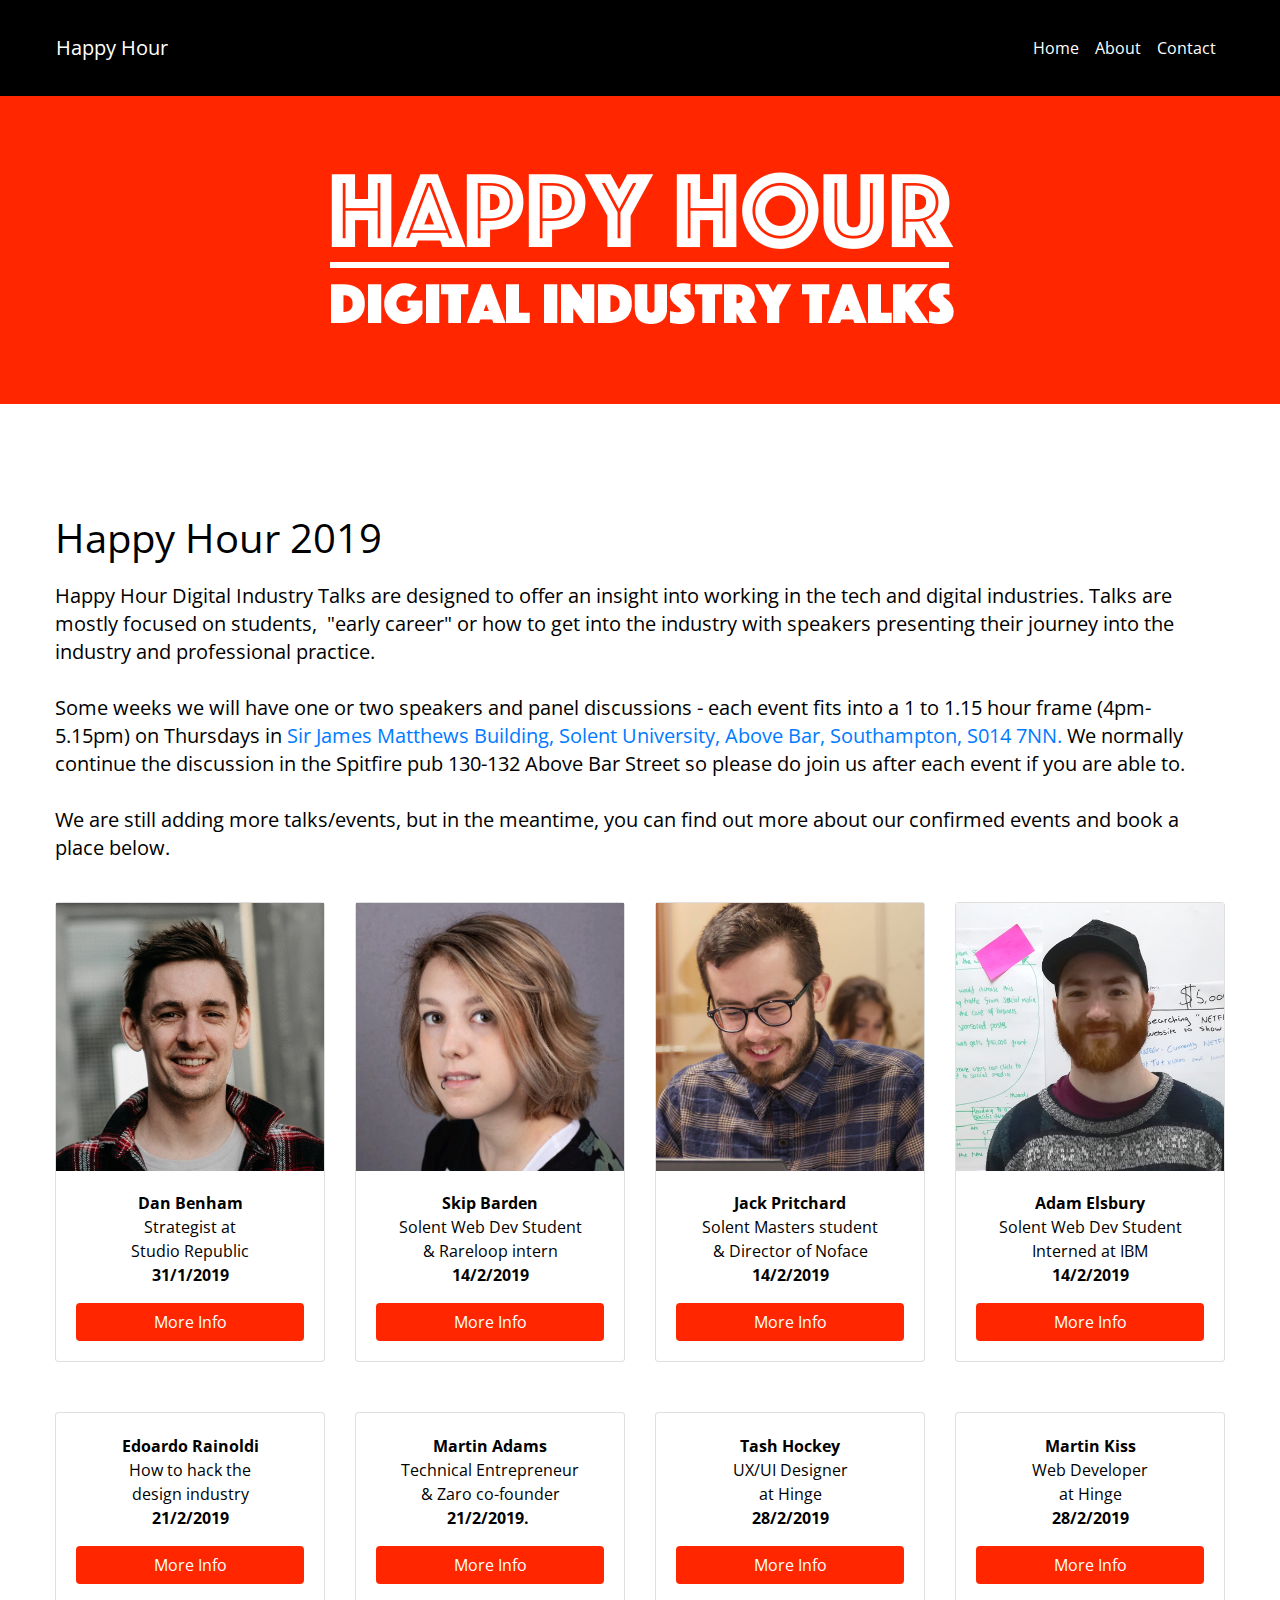
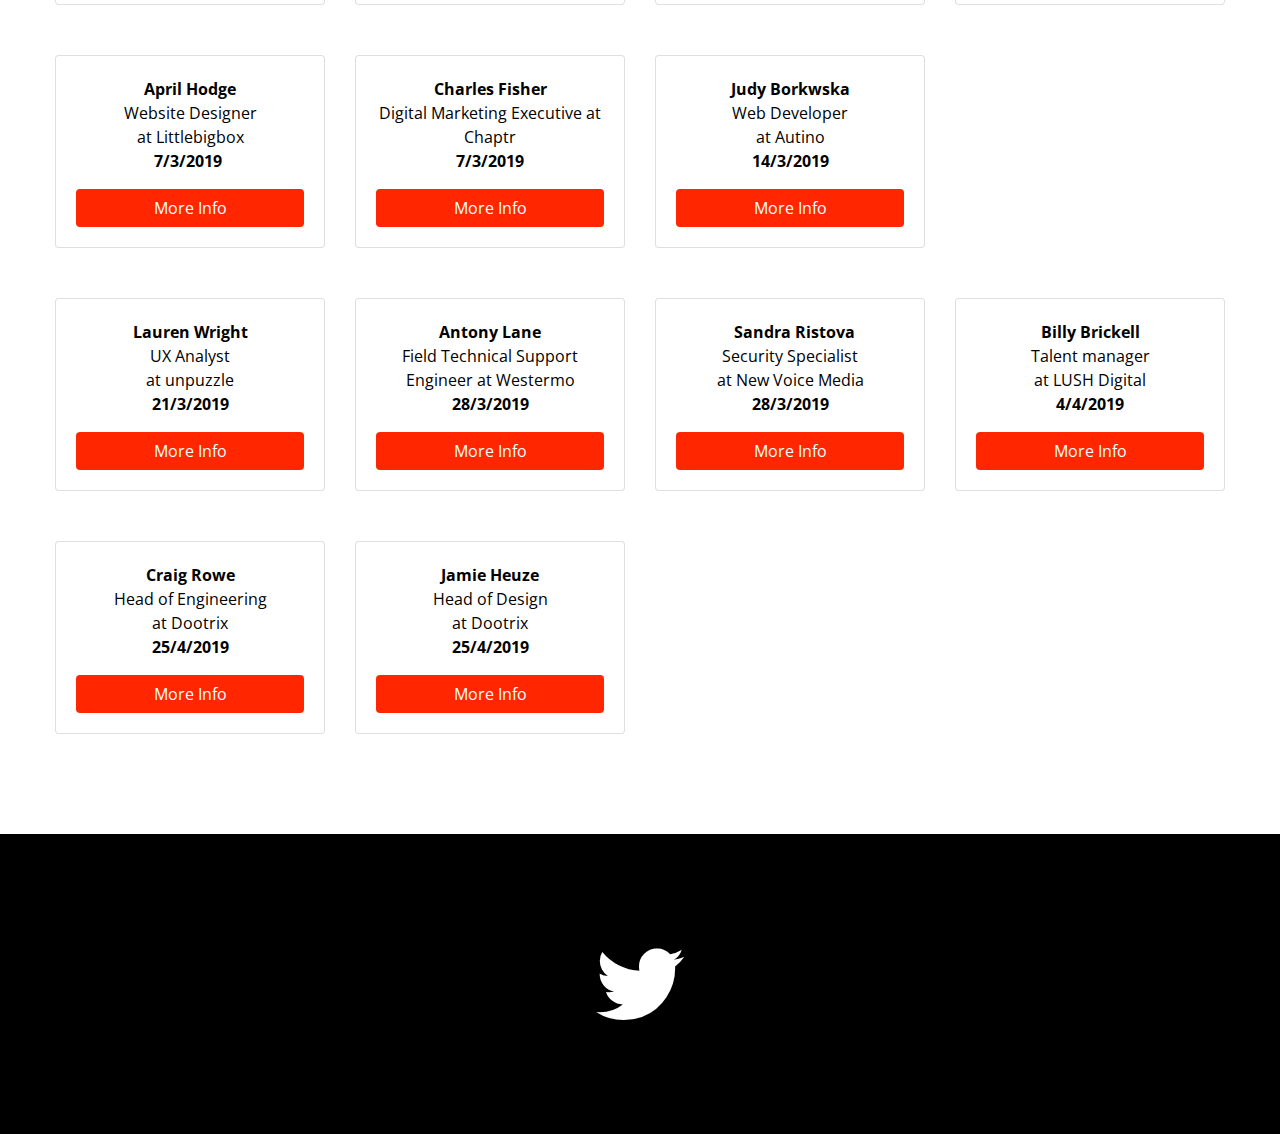
==== commit 536544b9: "added map" ====
--- a/index.html
+++ b/index.html
@@ -7,14 +7,14 @@
     <meta name="viewport" content="width=device-width, initial-scale=1.0, viewport-fit=cover">
     <link rel="shortcut icon" type="image/png" href="favicon.png">
     
-	<link rel="stylesheet" type="text/css" href="./css/bootstrap.min.css?5270">
-	<link rel="stylesheet" type="text/css" href="style.css?730">
+	<link rel="stylesheet" type="text/css" href="./css/bootstrap.min.css?8534">
+	<link rel="stylesheet" type="text/css" href="style.css?6613">
 	<link rel="stylesheet" type="text/css" href="./css/font-awesome.min.css">
 	<link href='https://fonts.googleapis.com/css?family=Open+Sans:400,600,800,300&amp;subset=latin,latin-ext' rel='stylesheet' type='text/css'>
     
-	<script src="./js/jquery-3.3.1.min.js?1976"></script>
-	<script src="./js/bootstrap.bundle.min.js?7622"></script>
-	<script src="./js/blocs.min.js?2533"></script>
+	<script src="./js/jquery-3.3.1.min.js?7601"></script>
+	<script src="./js/bootstrap.bundle.min.js?8719"></script>
+	<script src="./js/blocs.min.js?2439"></script>
 	<script src="./js/lazysizes.min.js" defer></script>
     <title>Home</title>
 
@@ -29,7 +29,7 @@
 <div class="page-container">
     
 <!-- bloc-0 -->
-<div class="bloc none bgc-black d-bloc " id="bloc-0">
+<div class="bloc none bgc-black d-bloc" id="bloc-0">
 	<div class="container bloc-sm">
 		<div class="row">
 			<div class="col">
@@ -79,7 +79,7 @@
 					Happy Hour 2019
 				</h1>
 				<p class="p-1-bloc-2-style mg-lg">
-					Happy Hour Digital Industry Talks are designed to offer an insight into working in the tech and digital industries.&nbsp;Talks are mostly focused on students, &nbsp;"early career" or how to get into the industry with speakers presenting their journey into the industry and professional practice.<br><br>Some weeks we will have one or two speakers and panel discussions - each event fits into a 1 to 1.15 hour frame (4pm-5.15pm) on Thursdays in Sir James Matthews Building, Solent University, Above Bar, Southampton, S014 7NN. We normally continue the discussion in the Spitfire pub 130-132 Above Bar Street so please do join us after each event if you are able to.&nbsp; <br> <br>We are still adding more talks/events, but in the meantime, you can find out more about our confirmed events and book a place below.
+					Happy Hour Digital Industry Talks are designed to offer an insight into working in the tech and digital industries.&nbsp;Talks are mostly focused on students, &nbsp;"early career" or how to get into the industry with speakers presenting their journey into the industry and professional practice.<br><br>Some weeks we will have one or two speakers and panel discussions - each event fits into a 1 to 1.15 hour frame (4pm-5.15pm) on Thursdays in&nbsp;<a href="https://www.google.co.uk/maps/place/Sir+James+Matthews+Building,+Southampton/@50.9085292,-1.4072187,17z/data=!3m1!4b1!4m5!3m4!1s0x487476b195ede2d7:0x81dc6aae8e66c0b5!8m2!3d50.9085292!4d-1.40503">Sir James Matthews Building, Solent University, Above Bar, Southampton, S014 7NN.</a>&nbsp;We normally continue the discussion in the Spitfire pub 130-132 Above Bar Street so please do join us after each event if you are able to.&nbsp; <br> <br>We are still adding more talks/events, but in the meantime, you can find out more about our confirmed events and book a place below.
 				</p>
 			</div>
 		</div>
--- a/style.css
+++ b/style.css
@@ -218,6 +218,11 @@
 
 
 
+/* iFrame */
+
+iframe{
+	border:0;
+}
 
 
 /* ScrollToTop button */
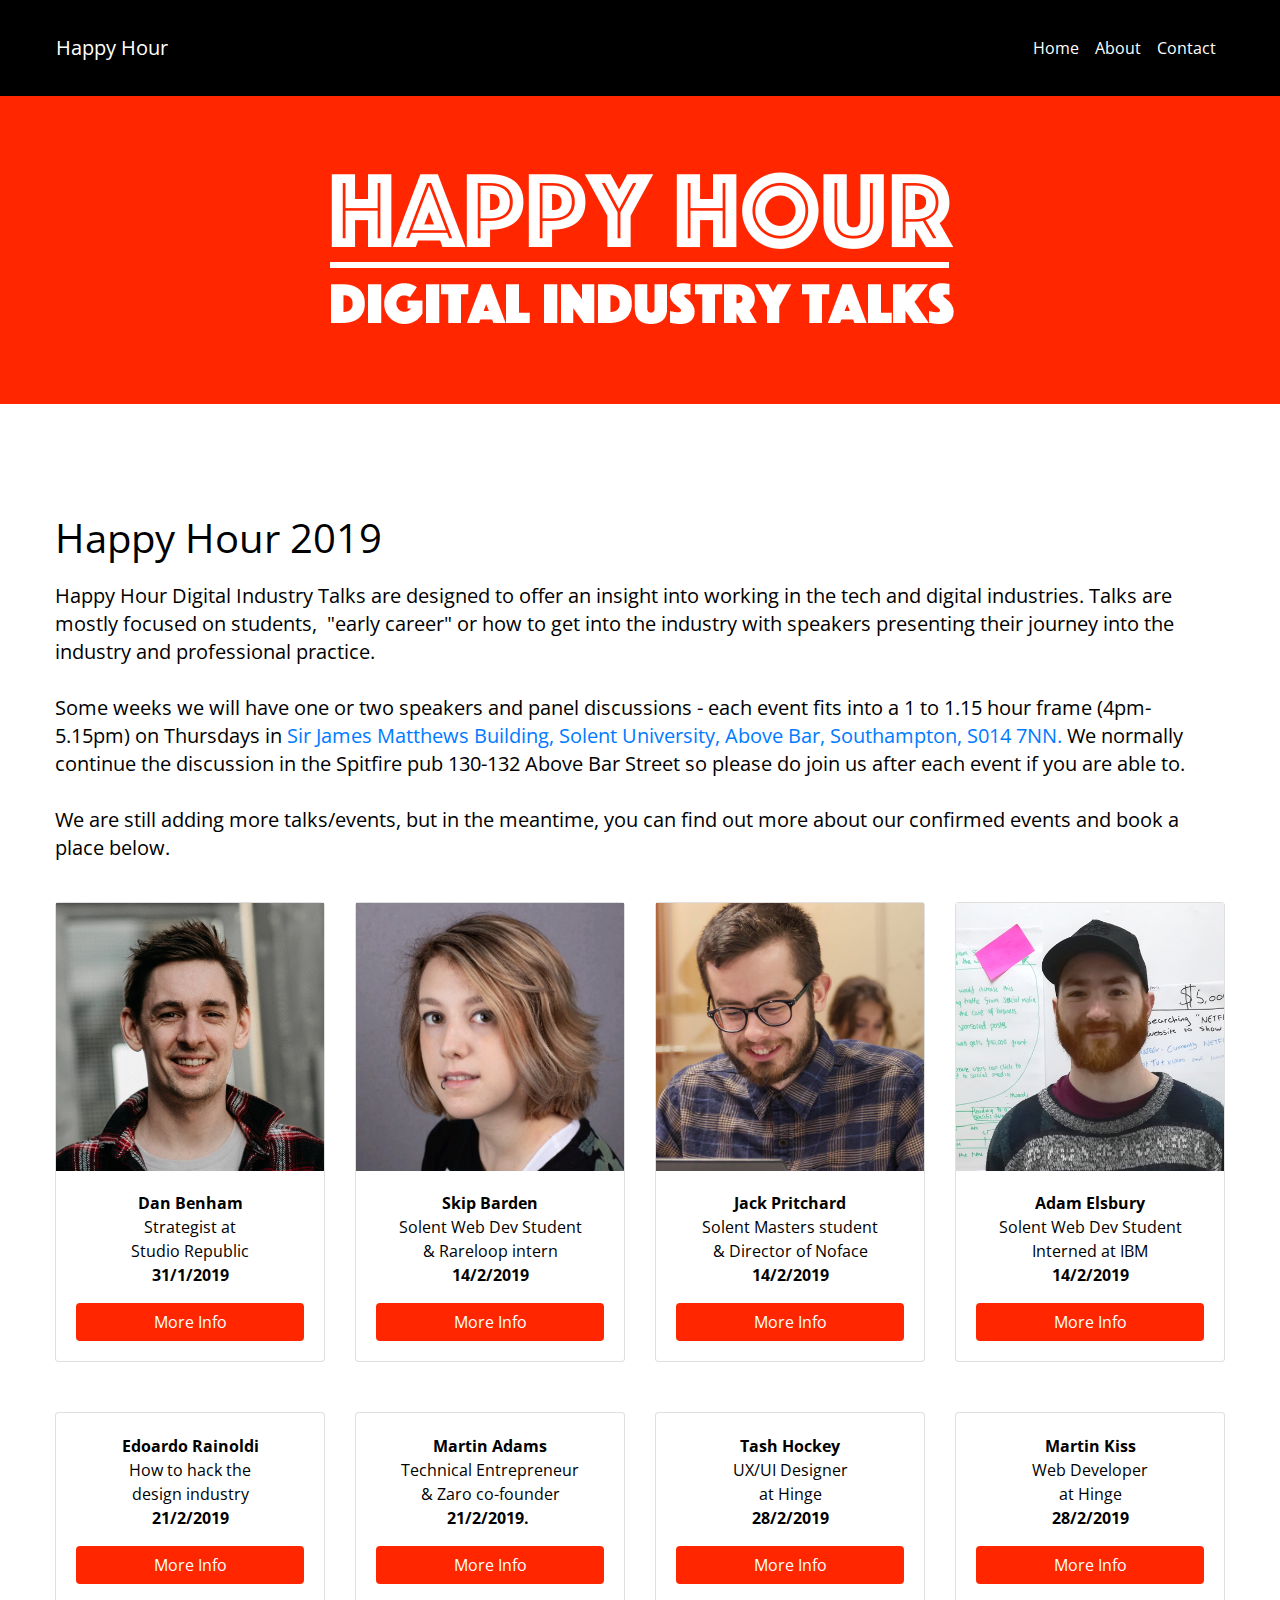
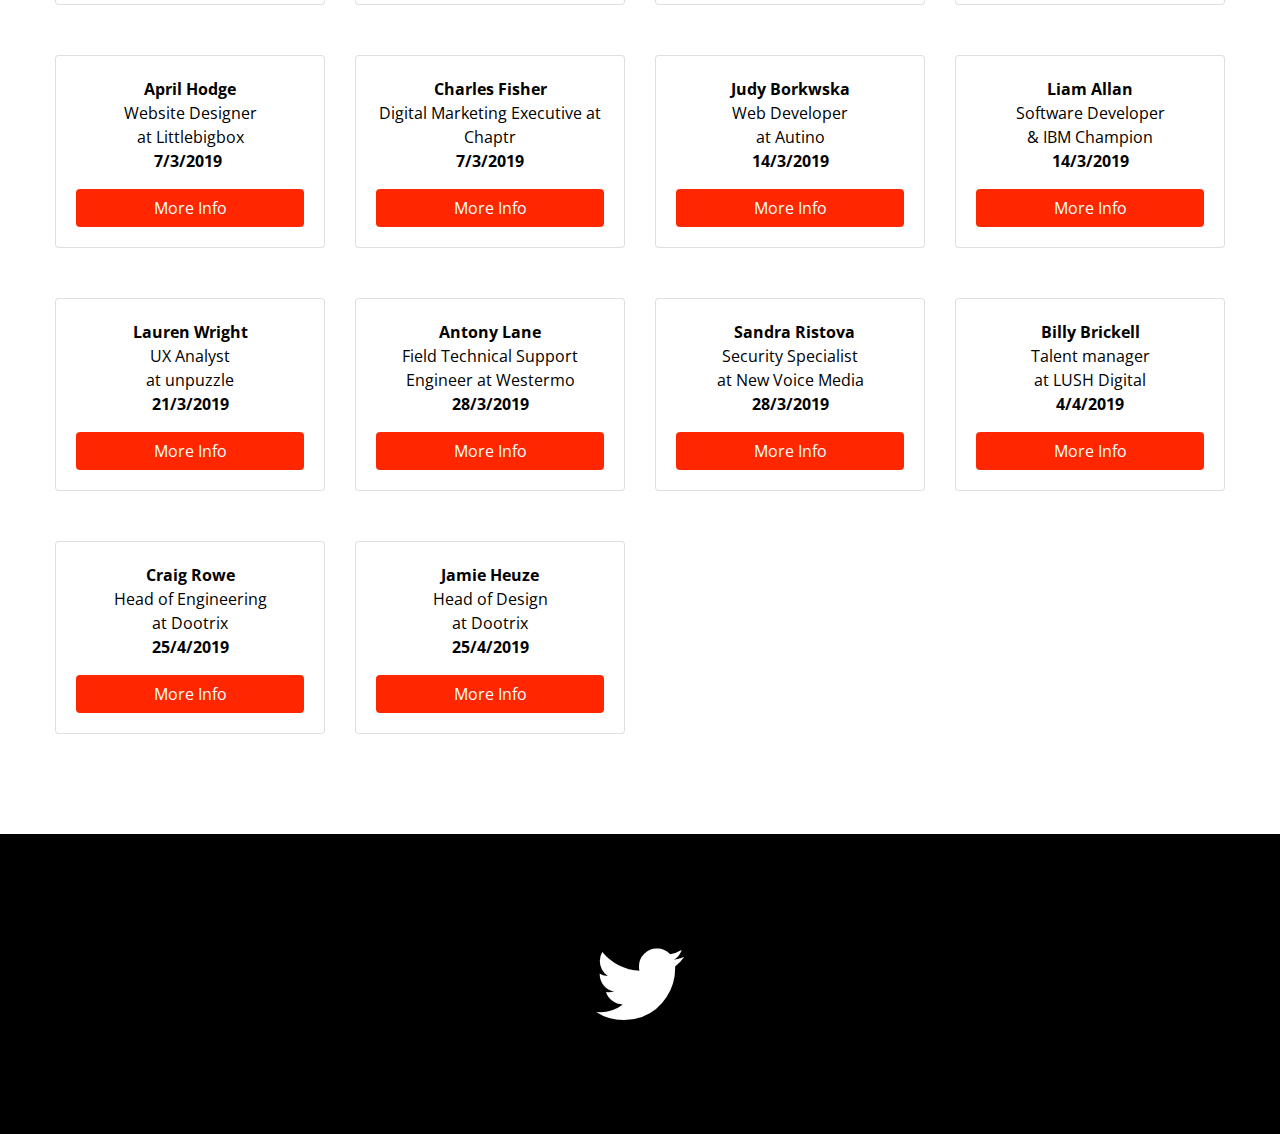
==== commit 620ebf67: "14 update" ====
--- a/index.html
+++ b/index.html
@@ -1,3 +1,5 @@
+
+
 <!doctype html>
 <html>
 <head>
@@ -7,16 +9,17 @@
     <meta name="viewport" content="width=device-width, initial-scale=1.0, viewport-fit=cover">
     <link rel="shortcut icon" type="image/png" href="favicon.png">
     
-	<link rel="stylesheet" type="text/css" href="./css/bootstrap.min.css?8534">
-	<link rel="stylesheet" type="text/css" href="style.css?6613">
+	<link rel="stylesheet" type="text/css" href="./css/bootstrap.min.css?9594">
+	<link rel="stylesheet" type="text/css" href="style.css?1146">
 	<link rel="stylesheet" type="text/css" href="./css/font-awesome.min.css">
 	<link href='https://fonts.googleapis.com/css?family=Open+Sans:400,600,800,300&amp;subset=latin,latin-ext' rel='stylesheet' type='text/css'>
     
-	<script src="./js/jquery-3.3.1.min.js?7601"></script>
-	<script src="./js/bootstrap.bundle.min.js?8719"></script>
-	<script src="./js/blocs.min.js?2439"></script>
+	<script src="./js/jquery-3.3.1.min.js?3640"></script>
+	<script src="./js/bootstrap.bundle.min.js?1317"></script>
+	<script src="./js/blocs.min.js?2908"></script>
 	<script src="./js/lazysizes.min.js" defer></script>
     <title>Home</title>
+
 
     
 <!-- Analytics -->
@@ -194,17 +197,17 @@
 					<div class="card-body">
 						<p class="text-lg-center text-center p-3-style">
 							<strong>Judy Borkwska</strong> <br>Web Developer <br>at Autino<br><strong>14/3/2019</strong><br>
-						</p><a href="https://www.eventbrite.co.uk/e/workflow-automation-for-web-development-judyta-borkowsk-tickets-54944708101" class="btn btn-block btn-ferrari-red">More Info</a>
-					</div>
-				</div>
-			</div>
-			<div class="mt-3 col-lg-3 align-self-center col-md-6 mt-lg-0 object-hidden">
-				<div class="card">
-					<img src="img/lazyload-ph.png" data-src="img/place_holder_face_1.jpg" class="img-fluid mx-auto d-block lazyload" />
-					<div class="card-body">
-						<p class="text-lg-center text-center p-4-style">
-							<strong>Name</strong><br>Job Title&nbsp;<br>Company<br><strong>14/3/2019</strong><br>
-						</p><a href="#" class="btn btn-ferrari-red float-lg-none btn-block">More Info</a>
+						</p><a href="https://www.eventbrite.co.uk/e/judyta-borkowsk-liam-allan-tickets-54944708101" class="btn btn-block btn-ferrari-red">More Info</a>
+					</div>
+				</div>
+			</div>
+			<div class="mt-3 col-lg-3 align-self-center col-md-6 mt-lg-0 d-block">
+				<div class="card">
+					<img src="img/lazyload-ph.png" data-src="img/liam.jpg" class="img-fluid mx-auto d-block lazyload" />
+					<div class="card-body">
+						<p class="text-lg-center text-center p-4-style">
+							<strong>Liam Allan</strong><br>Software Developer <br>&amp; IBM Champion<br><strong>14/3/2019</strong><br>
+						</p><a href="https://www.eventbrite.co.uk/e/judyta-borkowsk-liam-allan-tickets-54944708101" class="btn btn-ferrari-red float-lg-none btn-block ">More Info</a>
 					</div>
 				</div>
 			</div>
@@ -321,6 +324,7 @@
     
 
 
+
 <!-- Preloader -->
 <div id="page-loading-blocs-notifaction" class="page-preloader"></div>
 <!-- Preloader END -->
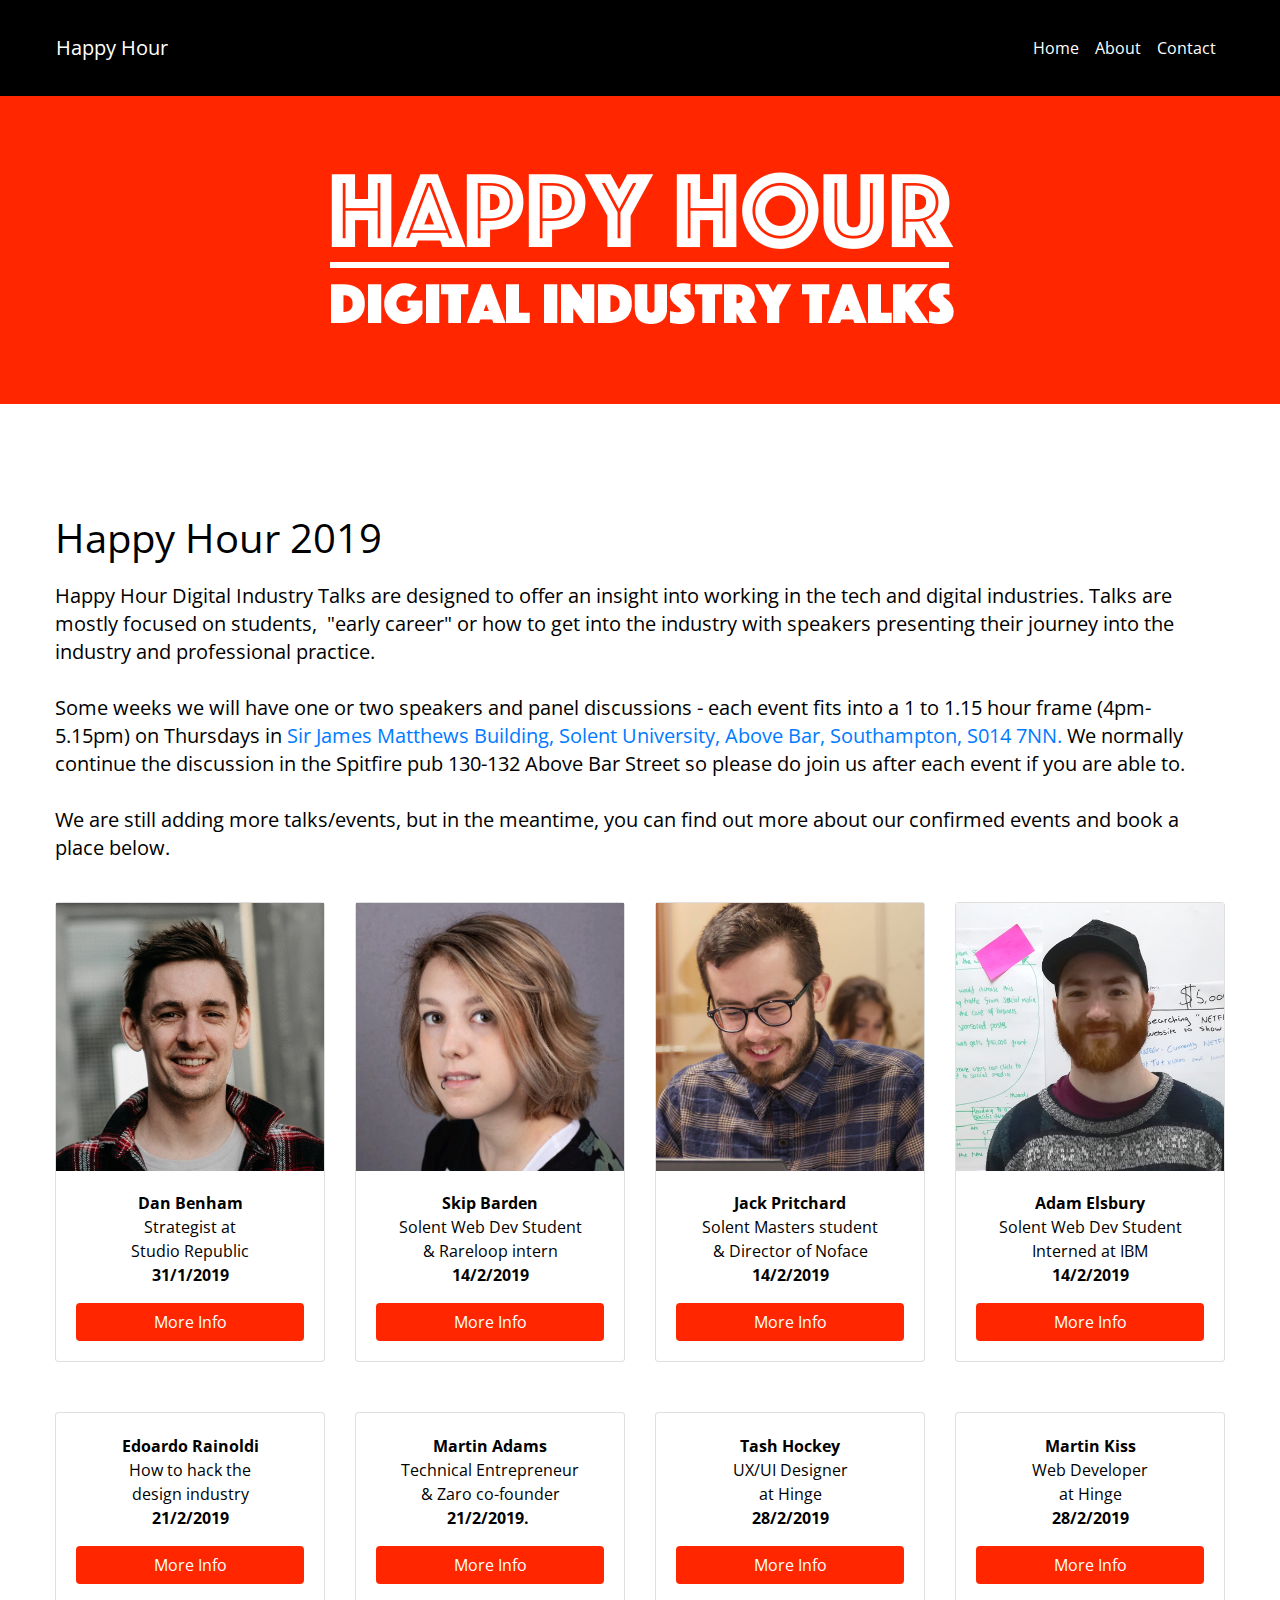
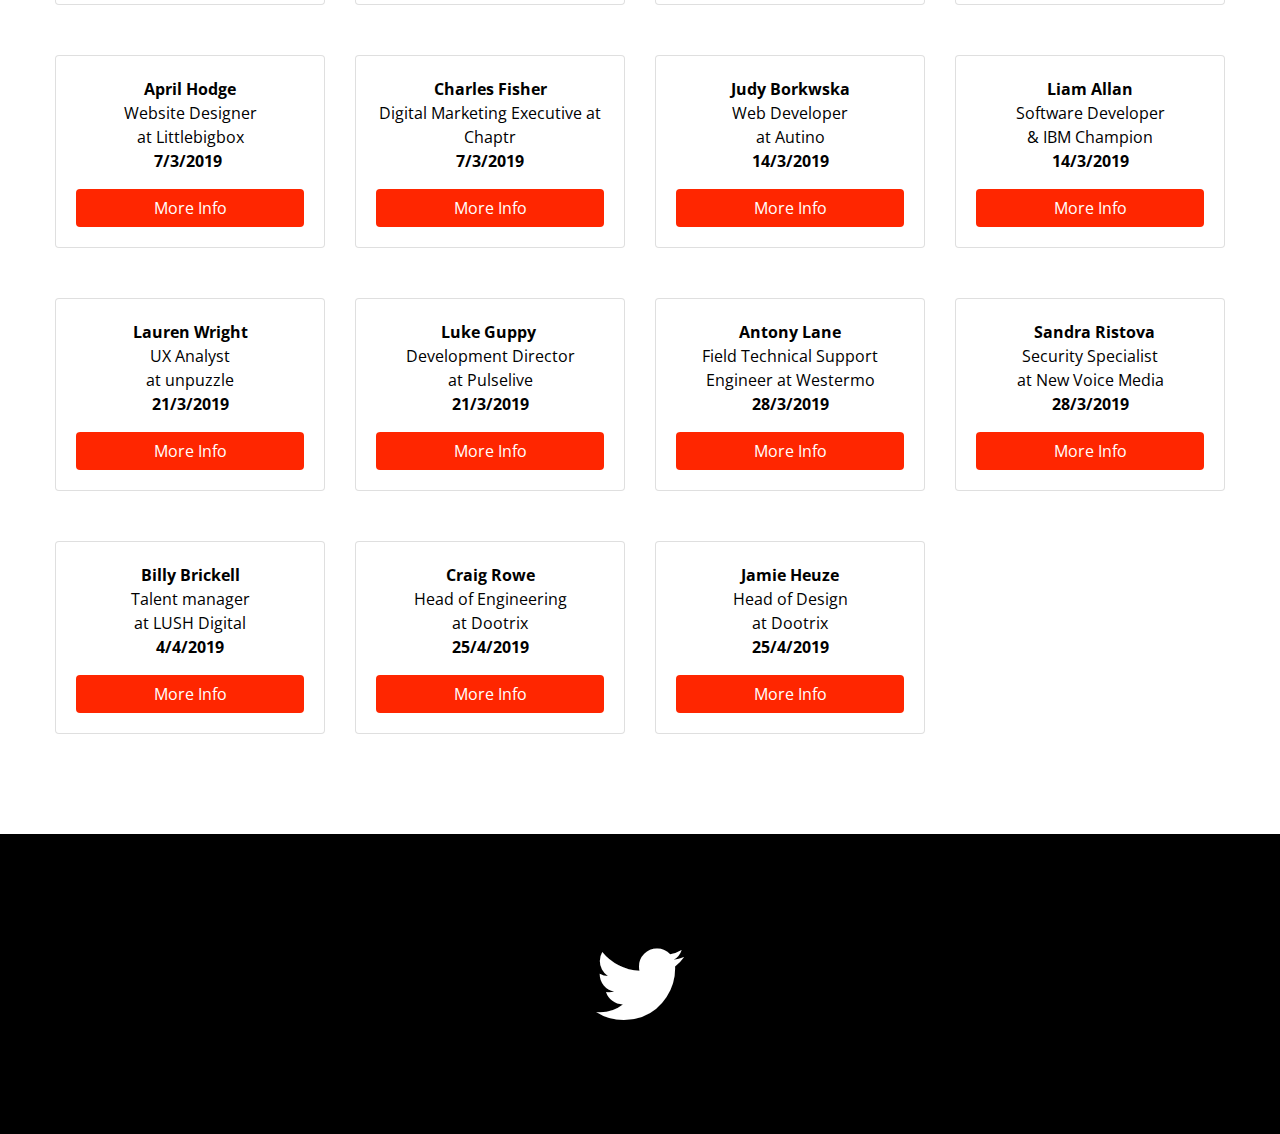
==== commit c1659e1c: "guppy site updated" ====
--- a/index.html
+++ b/index.html
@@ -9,14 +9,14 @@
     <meta name="viewport" content="width=device-width, initial-scale=1.0, viewport-fit=cover">
     <link rel="shortcut icon" type="image/png" href="favicon.png">
     
-	<link rel="stylesheet" type="text/css" href="./css/bootstrap.min.css?9594">
-	<link rel="stylesheet" type="text/css" href="style.css?1146">
+	<link rel="stylesheet" type="text/css" href="./css/bootstrap.min.css?880">
+	<link rel="stylesheet" type="text/css" href="style.css?192">
 	<link rel="stylesheet" type="text/css" href="./css/font-awesome.min.css">
 	<link href='https://fonts.googleapis.com/css?family=Open+Sans:400,600,800,300&amp;subset=latin,latin-ext' rel='stylesheet' type='text/css'>
     
-	<script src="./js/jquery-3.3.1.min.js?3640"></script>
-	<script src="./js/bootstrap.bundle.min.js?1317"></script>
-	<script src="./js/blocs.min.js?2908"></script>
+	<script src="./js/jquery-3.3.1.min.js?5123"></script>
+	<script src="./js/bootstrap.bundle.min.js?9947"></script>
+	<script src="./js/blocs.min.js?6544"></script>
 	<script src="./js/lazysizes.min.js" defer></script>
     <title>Home</title>
 
@@ -207,7 +207,7 @@
 					<div class="card-body">
 						<p class="text-lg-center text-center p-4-style">
 							<strong>Liam Allan</strong><br>Software Developer <br>&amp; IBM Champion<br><strong>14/3/2019</strong><br>
-						</p><a href="https://www.eventbrite.co.uk/e/judyta-borkowsk-liam-allan-tickets-54944708101" class="btn btn-ferrari-red float-lg-none btn-block ">More Info</a>
+						</p><a href="https://www.eventbrite.co.uk/e/judyta-borkowsk-liam-allan-tickets-54944708101" class="btn btn-ferrari-red float-lg-none btn-block">More Info</a>
 					</div>
 				</div>
 			</div>
@@ -219,37 +219,37 @@
 					<div class="card-body">
 						<p class="text-lg-center text-center p-1-style">
 							<strong>Lauren Wright</strong> <br>UX Analyst <br>at unpuzzle<br><strong>21/3/2019</strong><br>
-						</p><a href="https://www.eventbrite.co.uk/e/lauren-wright-ux-analyst-at-unpuzzle-tickets-54945534573" class="btn btn-block btn-ferrari-red">More Info</a>
+						</p><a href="https://www.eventbrite.co.uk/e/lauren-wright-unpuzzle-luke-guppy-pulselive-tickets-54945534573" class="btn btn-ferrari-red float-lg-none btn-block">More Info</a>
 					</div>
 				</div>
 			</div>
 			<div class="mt-3 col-lg-3 col-md-6 mt-md-0">
 				<div class="card">
+					<img src="img/lazyload-ph.png" data-src="img/LukeG-Profile2.jpg" class="img-fluid mx-auto d-block lazyload" />
+					<div class="card-body">
+						<p class="text-lg-center text-center p-bloc-2-style ">
+							<strong>Luke Guppy&nbsp;</strong><br>Development Director <br>at Pulselive<br><strong>21/3/2019</strong>
+						</p><a href="https://www.eventbrite.co.uk/e/lauren-wright-unpuzzle-luke-guppy-pulselive-tickets-54945534573" class="btn btn-block btn-ferrari-red">More Info</a>
+					</div>
+				</div>
+			</div>
+			<div class="mt-3 col-lg-3 align-self-center col-md-6 mt-lg-0">
+				<div class="card">
 					<img src="img/lazyload-ph.png" data-src="img/AntonyLane3.jpg" class="img-fluid mx-auto d-block lazyload" />
 					<div class="card-body">
-						<p class="text-lg-center text-center p-bloc-2-style">
-							<strong>Antony Lane</strong> <br>Field Technical Support Engineer at Westermo<br><strong>28/3/2019</strong>
+						<p class="text-lg-center text-center p-3-style">
+							<strong>Antony Lane</strong> <br>Field Technical Support Engineer at Westermo<br><strong>28/3/2019</strong><br>
 						</p><a href="https://www.eventbrite.co.uk/e/sandra-ristova-security-engineer-antony-lane-field-technical-support-engineer-tickets-54947775275" class="btn btn-block btn-ferrari-red">More Info</a>
 					</div>
 				</div>
 			</div>
-			<div class="mt-3 col-lg-3 align-self-center col-md-6 mt-lg-0">
+			<div class="mt-3 col-lg-3 align-self-center col-md-6 mt-lg-0 d-block">
 				<div class="card">
 					<img src="img/lazyload-ph.png" data-src="img/sandra_Large.jpg" class="img-fluid mx-auto d-block lazyload" />
 					<div class="card-body">
-						<p class="text-lg-center text-center p-3-style">
+						<p class="text-lg-center text-center p-4-style">
 							&nbsp; <strong>Sandra Ristova</strong> <br>Security Specialist <br>at New Voice Media<br><strong>28/3/2019</strong><br>
-						</p><a href="https://www.eventbrite.co.uk/e/sandra-ristova-security-engineer-antony-lane-field-technical-support-engineer-tickets-54947775275" class="btn btn-block btn-ferrari-red">More Info</a>
-					</div>
-				</div>
-			</div>
-			<div class="mt-3 col-lg-3 align-self-center col-md-6 mt-lg-0 d-block">
-				<div class="card">
-					<img src="img/lazyload-ph.png" data-src="img/billy.jpg" class="img-fluid mx-auto d-block lazyload" />
-					<div class="card-body">
-						<p class="text-lg-center text-center p-4-style">
-							<strong>Billy Brickell</strong> <br>Talent manager <br> at LUSH Digital <br><strong>4/4/2019</strong><br>
-						</p><a href="https://www.eventbrite.co.uk/e/billy-brickell-lush-digital-tickets-55727692027" class="btn btn-ferrari-red float-lg-none btn-block">More Info</a>
+						</p><a href="https://www.eventbrite.co.uk/e/sandra-ristova-security-engineer-antony-lane-field-technical-support-engineer-tickets-54947775275" class="btn btn-ferrari-red float-lg-none btn-block">More Info</a>
 					</div>
 				</div>
 			</div>
@@ -257,31 +257,31 @@
 		<div class="row voffset-md">
 			<div class="align-self-center col-lg-3 col-md-6 d-block">
 				<div class="card">
+					<img src="img/lazyload-ph.png" data-src="img/billy.jpg" class="img-fluid mx-auto d-block lazyload" />
+					<div class="card-body">
+						<p class="text-lg-center text-center p-1-style">
+							<strong>Billy Brickell</strong> <br>Talent manager <br>at LUSH Digital <br><strong>4/4/2019</strong><br>
+						</p><a href="https://www.eventbrite.co.uk/e/billy-brickell-lush-digital-tickets-55727692027" class="btn btn-block btn-ferrari-red">More Info</a>
+					</div>
+				</div>
+			</div>
+			<div class="mt-3 col-lg-3 col-md-6 mt-md-0 d-block">
+				<div class="card">
 					<img src="img/lazyload-ph.png" data-src="img/5-k2fiIL_400x400.jpg" class="img-fluid mx-auto d-block lazyload" />
 					<div class="card-body">
-						<p class="text-lg-center text-center p-1-style">
+						<p class="text-lg-center text-center p-bloc-2-style">
 							<strong>Craig Rowe</strong> <br>Head of Engineering <br>at Dootrix<br><strong>25/4/2019</strong><br>
 						</p><a href="https://www.eventbrite.co.uk/e/craig-rowe-jamie-heuze-dootrix-tickets-55757681727" class="btn btn-block btn-ferrari-red">More Info</a>
 					</div>
 				</div>
 			</div>
-			<div class="mt-3 col-lg-3 col-md-6 mt-md-0 d-block">
+			<div class="mt-3 col-lg-3 align-self-center col-md-6 mt-lg-0 d-block">
 				<div class="card">
 					<img src="img/lazyload-ph.png" data-src="img/xs4zAM_L_400x400.jpg" class="img-fluid mx-auto d-block lazyload" />
 					<div class="card-body">
-						<p class="text-lg-center text-center p-bloc-2-style">
+						<p class="text-lg-center text-center p-3-style">
 							<strong>Jamie Heuze</strong> <br>Head of Design<br>at Dootrix<br><strong>25/4/2019</strong><br>
 						</p><a href="https://www.eventbrite.co.uk/e/craig-rowe-jamie-heuze-dootrix-tickets-55757681727" class="btn btn-block btn-ferrari-red">More Info</a>
-					</div>
-				</div>
-			</div>
-			<div class="mt-3 col-lg-3 align-self-center col-md-6 mt-lg-0 object-hidden">
-				<div class="card">
-					<img src="img/lazyload-ph.png" data-src="img/place_holder_face_2.jpg" class="img-fluid mx-auto d-block lazyload" />
-					<div class="card-body">
-						<p class="text-lg-center text-center p-3-style">
-							Name<br>Job Title <br>Company<br>DATE<br>
-						</p><a href="#" class="btn btn-block btn-ferrari-red">More Info</a>
 					</div>
 				</div>
 			</div>
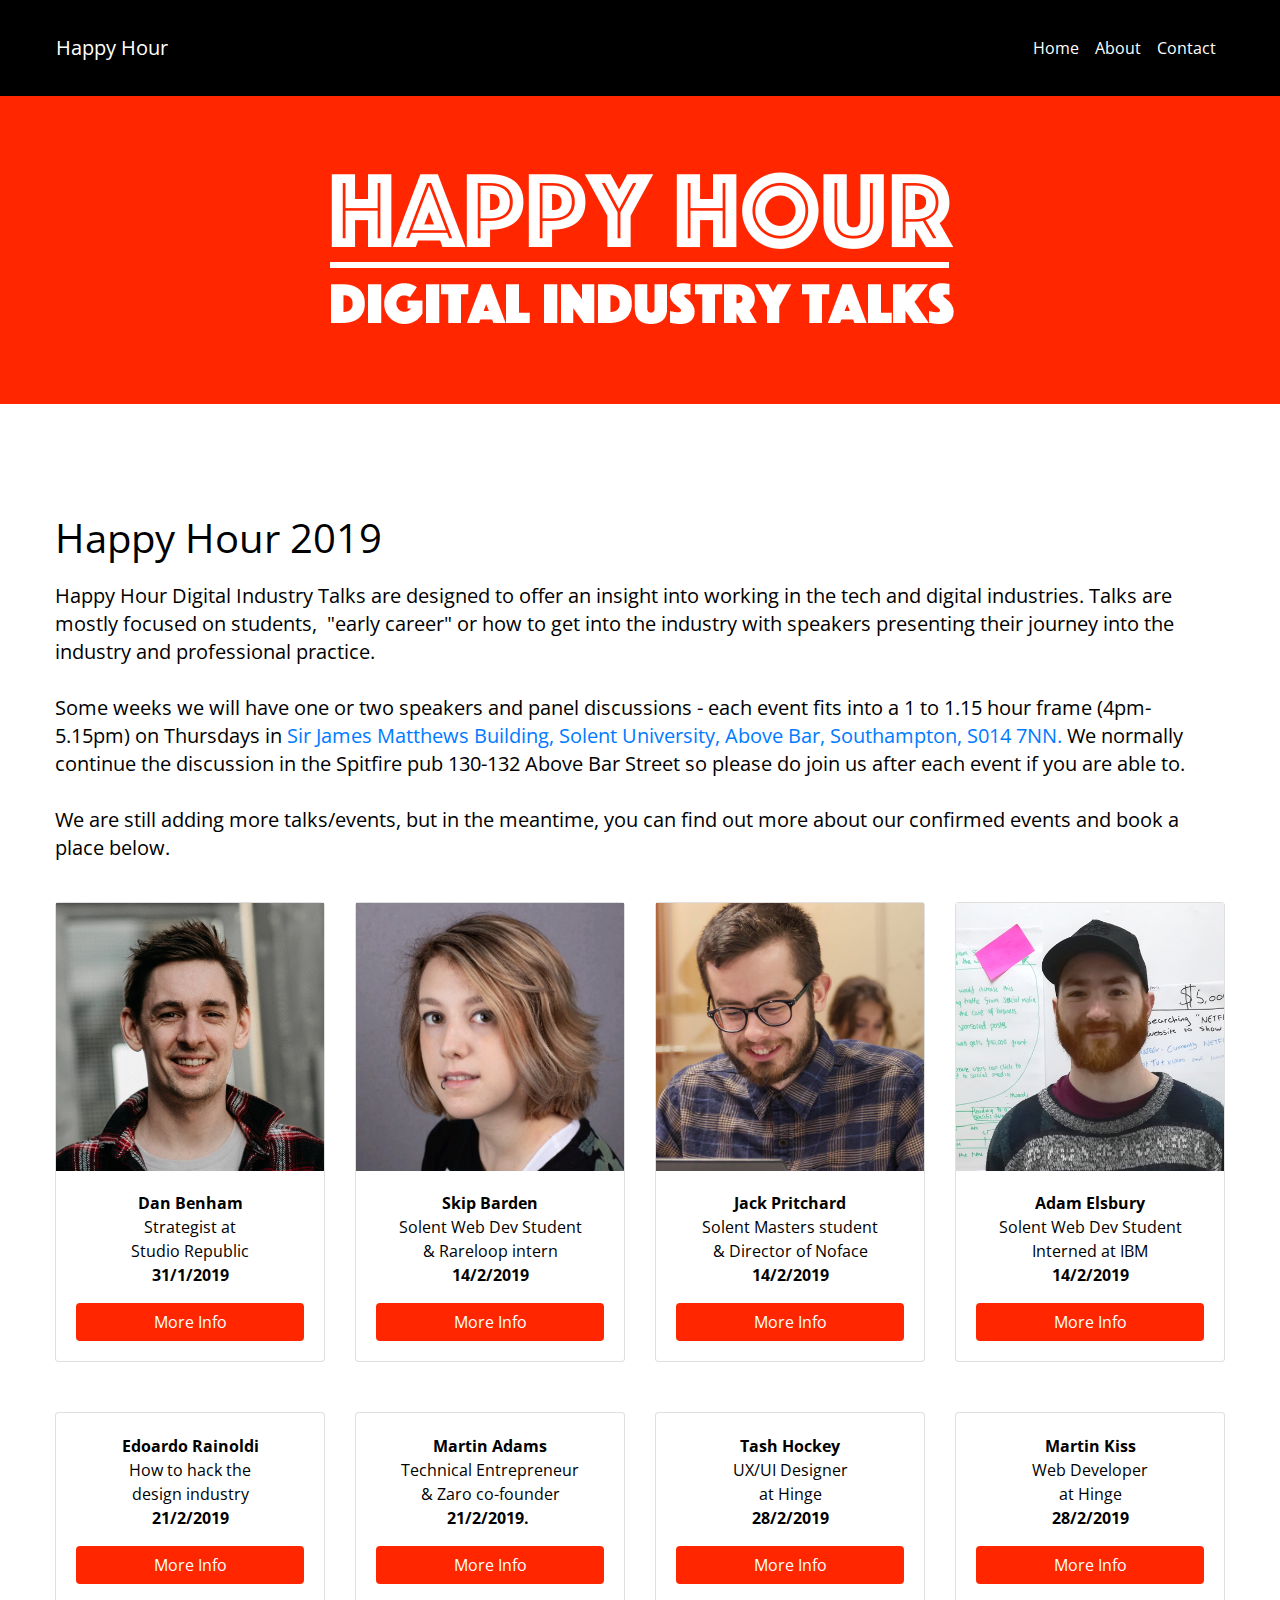
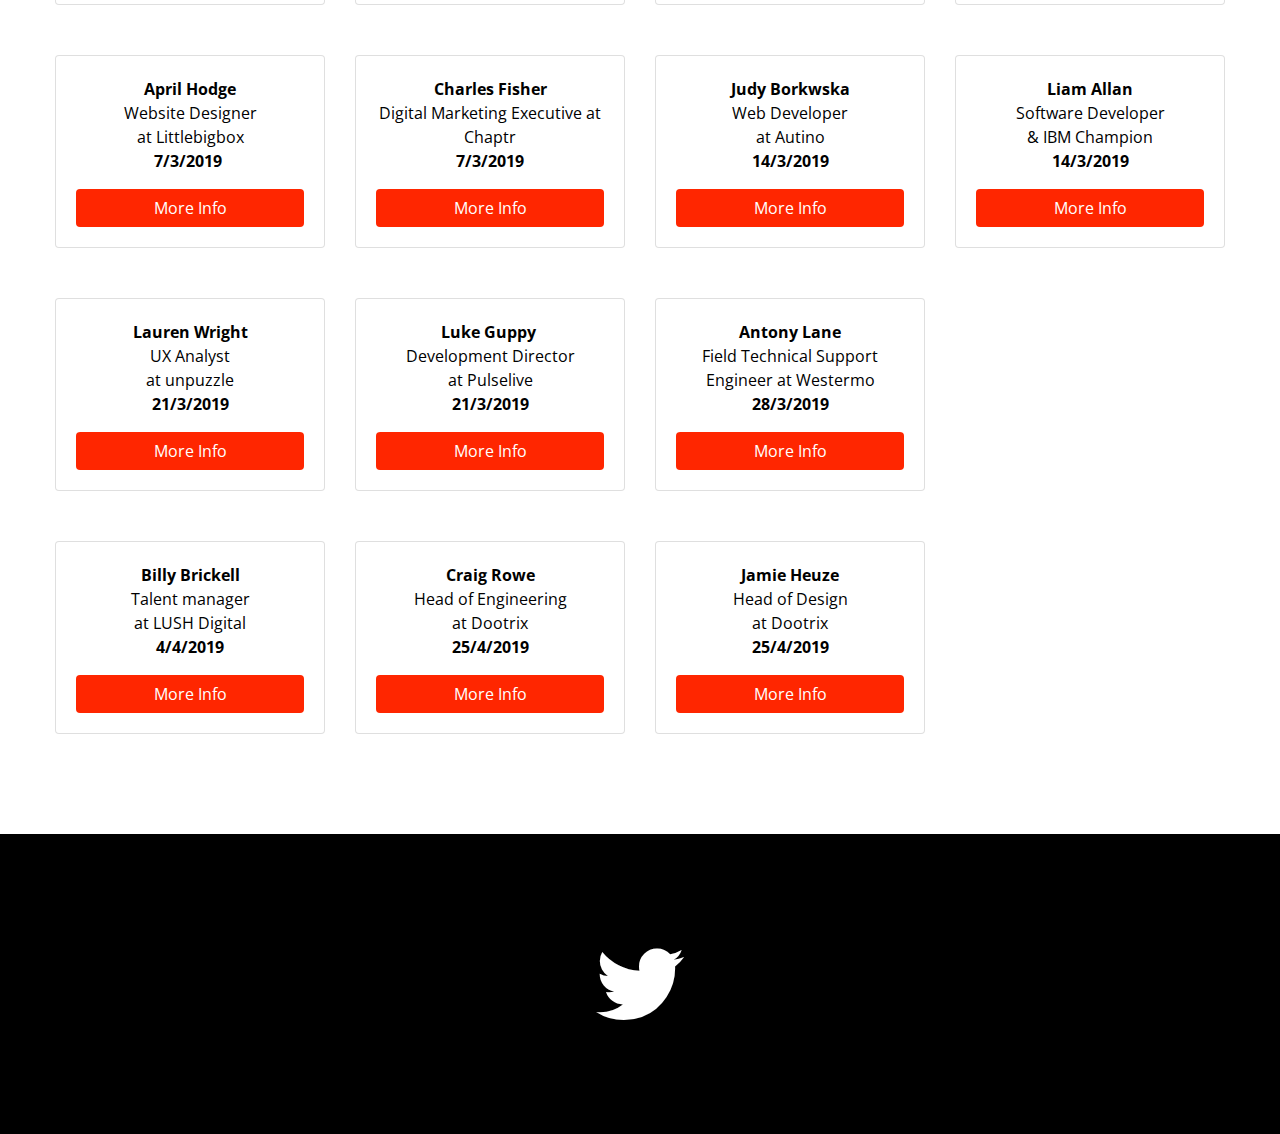
==== commit 2790aed8: "sandra removed" ====
--- a/index.html
+++ b/index.html
@@ -9,14 +9,14 @@
     <meta name="viewport" content="width=device-width, initial-scale=1.0, viewport-fit=cover">
     <link rel="shortcut icon" type="image/png" href="favicon.png">
     
-	<link rel="stylesheet" type="text/css" href="./css/bootstrap.min.css?880">
-	<link rel="stylesheet" type="text/css" href="style.css?192">
+	<link rel="stylesheet" type="text/css" href="./css/bootstrap.min.css?2615">
+	<link rel="stylesheet" type="text/css" href="style.css?3389">
 	<link rel="stylesheet" type="text/css" href="./css/font-awesome.min.css">
 	<link href='https://fonts.googleapis.com/css?family=Open+Sans:400,600,800,300&amp;subset=latin,latin-ext' rel='stylesheet' type='text/css'>
     
-	<script src="./js/jquery-3.3.1.min.js?5123"></script>
-	<script src="./js/bootstrap.bundle.min.js?9947"></script>
-	<script src="./js/blocs.min.js?6544"></script>
+	<script src="./js/jquery-3.3.1.min.js?3558"></script>
+	<script src="./js/bootstrap.bundle.min.js?4529"></script>
+	<script src="./js/blocs.min.js?8652"></script>
 	<script src="./js/lazysizes.min.js" defer></script>
     <title>Home</title>
 
@@ -32,7 +32,7 @@
 <div class="page-container">
     
 <!-- bloc-0 -->
-<div class="bloc none bgc-black d-bloc" id="bloc-0">
+<div class="bloc none bgc-black d-bloc " id="bloc-0">
 	<div class="container bloc-sm">
 		<div class="row">
 			<div class="col">
@@ -227,7 +227,7 @@
 				<div class="card">
 					<img src="img/lazyload-ph.png" data-src="img/LukeG-Profile2.jpg" class="img-fluid mx-auto d-block lazyload" />
 					<div class="card-body">
-						<p class="text-lg-center text-center p-bloc-2-style ">
+						<p class="text-lg-center text-center p-bloc-2-style">
 							<strong>Luke Guppy&nbsp;</strong><br>Development Director <br>at Pulselive<br><strong>21/3/2019</strong>
 						</p><a href="https://www.eventbrite.co.uk/e/lauren-wright-unpuzzle-luke-guppy-pulselive-tickets-54945534573" class="btn btn-block btn-ferrari-red">More Info</a>
 					</div>
@@ -243,7 +243,7 @@
 					</div>
 				</div>
 			</div>
-			<div class="mt-3 col-lg-3 align-self-center col-md-6 mt-lg-0 d-block">
+			<div class="mt-3 col-lg-3 align-self-center col-md-6 mt-lg-0 object-hidden">
 				<div class="card">
 					<img src="img/lazyload-ph.png" data-src="img/sandra_Large.jpg" class="img-fluid mx-auto d-block lazyload" />
 					<div class="card-body">
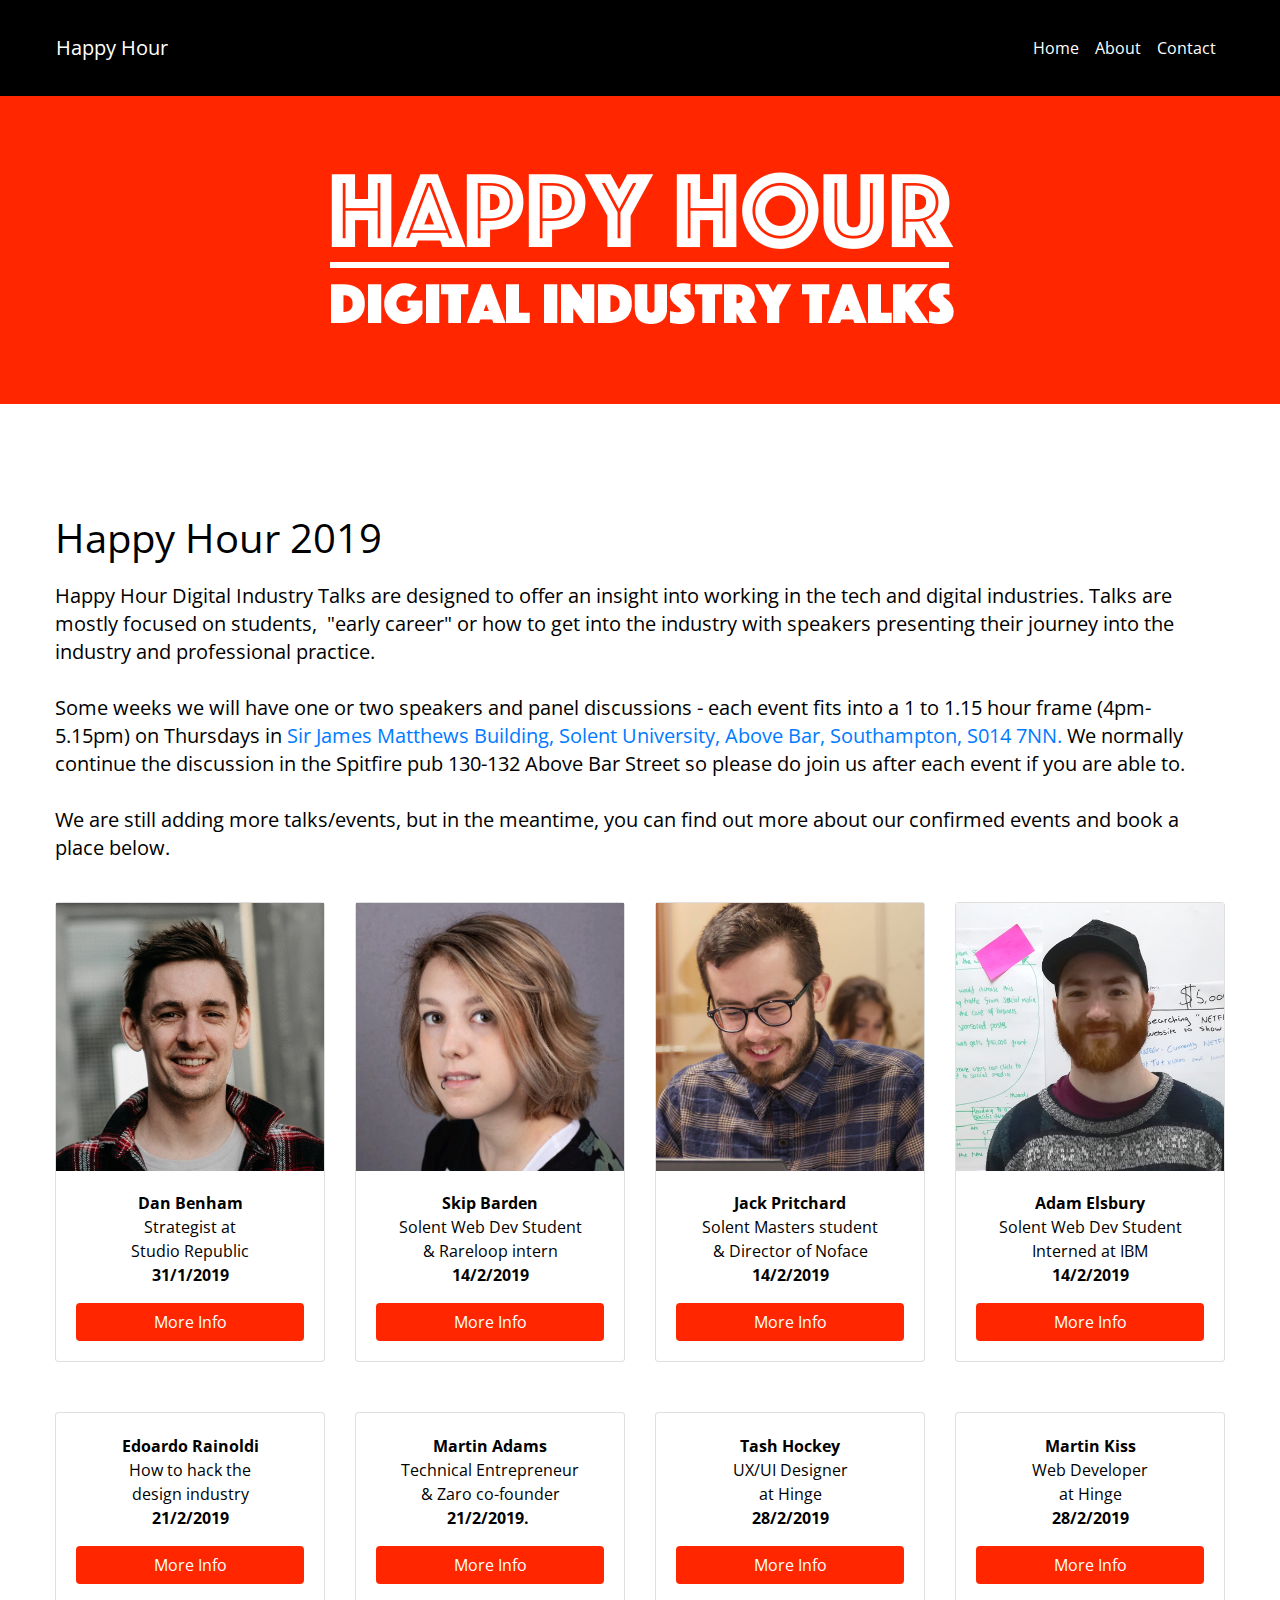
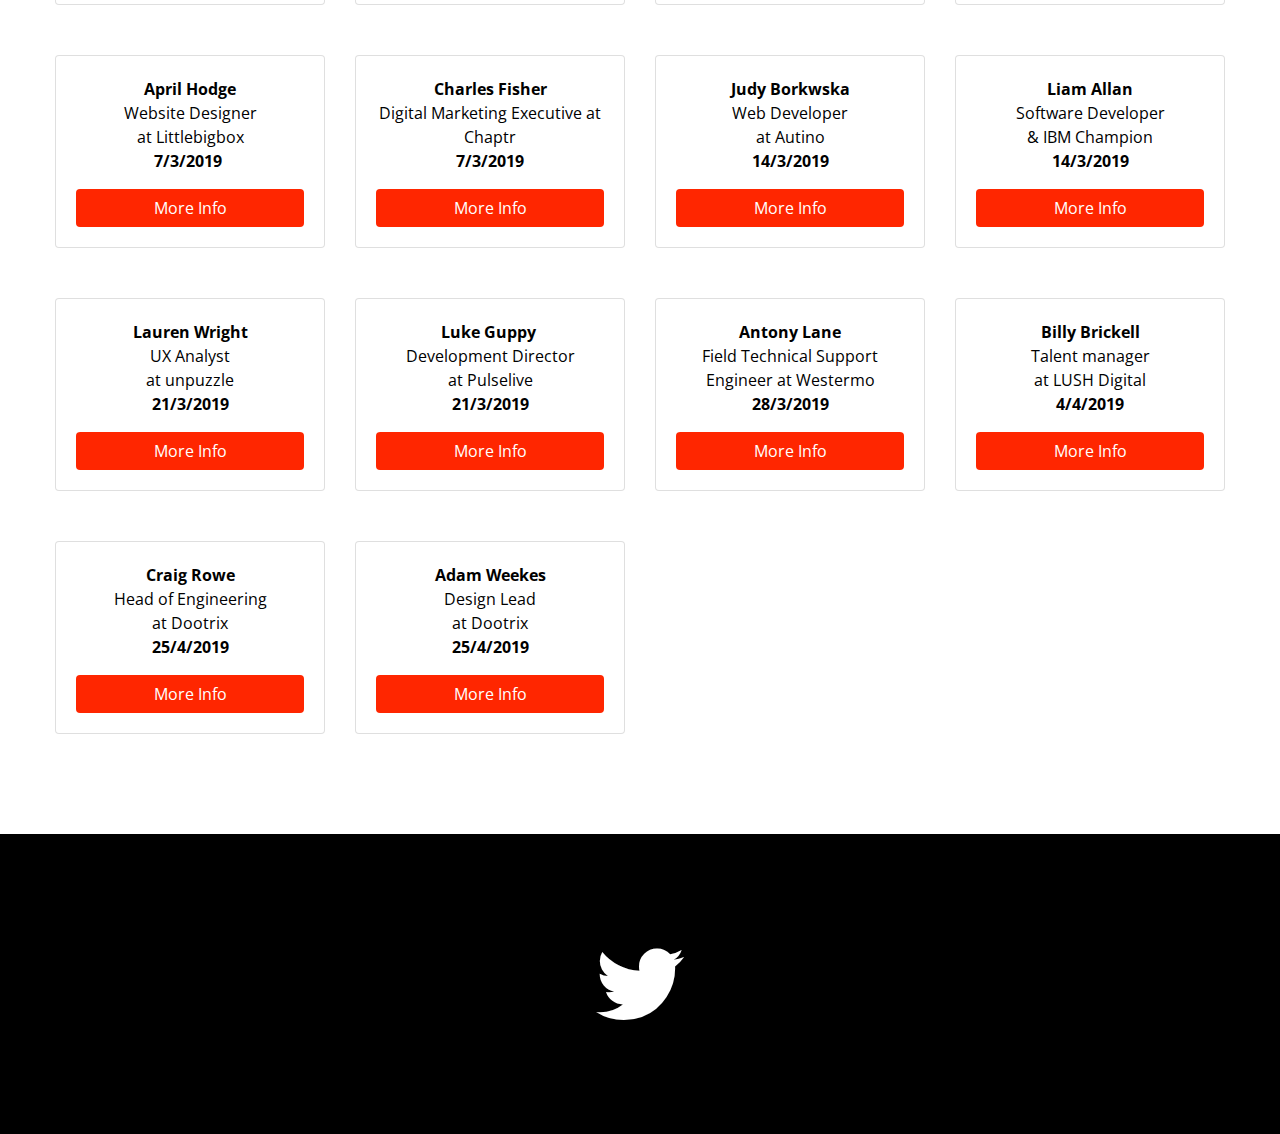
==== commit 4adcca30: "added adam w" ====
--- a/index.html
+++ b/index.html
@@ -1,5 +1,3 @@
-
-
 <!doctype html>
 <html>
 <head>
@@ -9,14 +7,14 @@
     <meta name="viewport" content="width=device-width, initial-scale=1.0, viewport-fit=cover">
     <link rel="shortcut icon" type="image/png" href="favicon.png">
     
-	<link rel="stylesheet" type="text/css" href="./css/bootstrap.min.css?2615">
-	<link rel="stylesheet" type="text/css" href="style.css?3389">
+	<link rel="stylesheet" type="text/css" href="./css/bootstrap.min.css?1548">
+	<link rel="stylesheet" type="text/css" href="style.css?8922">
 	<link rel="stylesheet" type="text/css" href="./css/font-awesome.min.css">
 	<link href='https://fonts.googleapis.com/css?family=Open+Sans:400,600,800,300&amp;subset=latin,latin-ext' rel='stylesheet' type='text/css'>
     
-	<script src="./js/jquery-3.3.1.min.js?3558"></script>
-	<script src="./js/bootstrap.bundle.min.js?4529"></script>
-	<script src="./js/blocs.min.js?8652"></script>
+	<script src="./js/jquery-3.3.1.min.js?4729"></script>
+	<script src="./js/bootstrap.bundle.min.js?6981"></script>
+	<script src="./js/blocs.min.js?6095"></script>
 	<script src="./js/lazysizes.min.js" defer></script>
     <title>Home</title>
 
@@ -32,11 +30,11 @@
 <div class="page-container">
     
 <!-- bloc-0 -->
-<div class="bloc none bgc-black d-bloc " id="bloc-0">
+<div class="bloc none bgc-black d-bloc" id="bloc-0">
 	<div class="container bloc-sm">
 		<div class="row">
 			<div class="col">
-				<nav class="navbar row navbar-expand-md navbar-dark">
+				<nav class="navbar row navbar-expand-md navbar-dark" role="navigation">
 					<a class="navbar-brand ltc-white link-style" href="index.html">Happy Hour</a>
 					<button id="nav-toggle" type="button" class="ml-auto ui-navbar-toggler navbar-toggler border-0 p-0" data-toggle="collapse" data-target=".navbar-1" aria-expanded="false" aria-label="Toggle navigation">
 						<span class="navbar-toggler-icon"></span>
@@ -239,17 +237,17 @@
 					<div class="card-body">
 						<p class="text-lg-center text-center p-3-style">
 							<strong>Antony Lane</strong> <br>Field Technical Support Engineer at Westermo<br><strong>28/3/2019</strong><br>
-						</p><a href="https://www.eventbrite.co.uk/e/sandra-ristova-security-engineer-antony-lane-field-technical-support-engineer-tickets-54947775275" class="btn btn-block btn-ferrari-red">More Info</a>
-					</div>
-				</div>
-			</div>
-			<div class="mt-3 col-lg-3 align-self-center col-md-6 mt-lg-0 object-hidden">
-				<div class="card">
-					<img src="img/lazyload-ph.png" data-src="img/sandra_Large.jpg" class="img-fluid mx-auto d-block lazyload" />
-					<div class="card-body">
-						<p class="text-lg-center text-center p-4-style">
-							&nbsp; <strong>Sandra Ristova</strong> <br>Security Specialist <br>at New Voice Media<br><strong>28/3/2019</strong><br>
-						</p><a href="https://www.eventbrite.co.uk/e/sandra-ristova-security-engineer-antony-lane-field-technical-support-engineer-tickets-54947775275" class="btn btn-ferrari-red float-lg-none btn-block">More Info</a>
+						</p><a href="https://www.eventbrite.co.uk/e/antony-lane-field-technical-support-engineer-tickets-54947775275" class="btn btn-ferrari-red float-lg-none btn-block">More Info</a>
+					</div>
+				</div>
+			</div>
+			<div class="mt-3 col-lg-3 align-self-center col-md-6 mt-lg-0 d-block">
+				<div class="card">
+					<img src="img/lazyload-ph.png" data-src="img/billy.jpg" class="img-fluid mx-auto d-block lazyload" />
+					<div class="card-body">
+						<p class="text-lg-center text-center p-4-style">
+							<strong>Billy Brickell</strong> <br>Talent manager <br>at LUSH Digital <br><strong>4/4/2019</strong><br>
+						</p><a href="https://www.eventbrite.co.uk/e/billy-brickell-lush-digital-tickets-55727692027" class="btn btn-ferrari-red float-lg-none btn-block">More Info</a>
 					</div>
 				</div>
 			</div>
@@ -257,40 +255,40 @@
 		<div class="row voffset-md">
 			<div class="align-self-center col-lg-3 col-md-6 d-block">
 				<div class="card">
-					<img src="img/lazyload-ph.png" data-src="img/billy.jpg" class="img-fluid mx-auto d-block lazyload" />
-					<div class="card-body">
-						<p class="text-lg-center text-center p-1-style">
-							<strong>Billy Brickell</strong> <br>Talent manager <br>at LUSH Digital <br><strong>4/4/2019</strong><br>
-						</p><a href="https://www.eventbrite.co.uk/e/billy-brickell-lush-digital-tickets-55727692027" class="btn btn-block btn-ferrari-red">More Info</a>
+					<img src="img/lazyload-ph.png" data-src="img/5-k2fiIL_400x400.jpg" class="img-fluid mx-auto d-block lazyload" />
+					<div class="card-body">
+						<p class="text-lg-center text-center p-1-style">
+							<strong>Craig Rowe</strong> <br>Head of Engineering <br>at Dootrix<br><strong>25/4/2019</strong><br>
+						</p><a href="https://www.eventbrite.co.uk/e/craig-rowe-jamie-heuze-dootrix-tickets-55757681727" class="btn btn-block btn-ferrari-red ">More Info</a>
 					</div>
 				</div>
 			</div>
 			<div class="mt-3 col-lg-3 col-md-6 mt-md-0 d-block">
 				<div class="card">
-					<img src="img/lazyload-ph.png" data-src="img/5-k2fiIL_400x400.jpg" class="img-fluid mx-auto d-block lazyload" />
-					<div class="card-body">
-						<p class="text-lg-center text-center p-bloc-2-style">
-							<strong>Craig Rowe</strong> <br>Head of Engineering <br>at Dootrix<br><strong>25/4/2019</strong><br>
+					<img src="img/lazyload-ph.png" data-src="img/adam_w.jpg" class="img-fluid mx-auto d-block lazyload" />
+					<div class="card-body">
+						<p class="text-lg-center text-center p-bloc-2-style">
+							<strong>Adam Weekes</strong><br>Design Lead<br>at Dootrix<br><strong>25/4/2019</strong><br>
 						</p><a href="https://www.eventbrite.co.uk/e/craig-rowe-jamie-heuze-dootrix-tickets-55757681727" class="btn btn-block btn-ferrari-red">More Info</a>
 					</div>
 				</div>
 			</div>
-			<div class="mt-3 col-lg-3 align-self-center col-md-6 mt-lg-0 d-block">
-				<div class="card">
-					<img src="img/lazyload-ph.png" data-src="img/xs4zAM_L_400x400.jpg" class="img-fluid mx-auto d-block lazyload" />
-					<div class="card-body">
-						<p class="text-lg-center text-center p-3-style">
-							<strong>Jamie Heuze</strong> <br>Head of Design<br>at Dootrix<br><strong>25/4/2019</strong><br>
+			<div class="mt-3 col-lg-3 align-self-center col-md-6 mt-lg-0 object-hidden">
+				<div class="card">
+					<img src="img/lazyload-ph.png" data-src="img/place_holder_face_2.jpg" class="img-fluid mx-auto d-block lazyload" />
+					<div class="card-body">
+						<p class="text-lg-center text-center p-3-style">
+							<strong>FFFF</strong><br>FFFF<br>DDDD<br><strong>DATE</strong><br>
 						</p><a href="https://www.eventbrite.co.uk/e/craig-rowe-jamie-heuze-dootrix-tickets-55757681727" class="btn btn-block btn-ferrari-red">More Info</a>
 					</div>
 				</div>
 			</div>
 			<div class="mt-3 col-lg-3 align-self-center col-md-6 mt-lg-0 object-hidden">
 				<div class="card">
-					<img src="img/lazyload-ph.png" data-src="img/place_holder_face_1.jpg" class="img-fluid mx-auto d-block lazyload" />
-					<div class="card-body">
-						<p class="text-lg-center text-center p-4-style">
-							TBC<br>TBC <br>TBC <br>TBC<br>
+					<img src="img/lazyload-ph.png" data-src="img/sandra_Large.jpg" class="img-fluid mx-auto d-block lazyload" />
+					<div class="card-body">
+						<p class="text-lg-center text-center p-4-style">
+							Sandra Ristova <br>Security Specialist <br>at New Voice Media<br>28/3/2019<br>
 						</p><a href="#" class="btn btn-block btn-ferrari-red">More Info</a>
 					</div>
 				</div>
